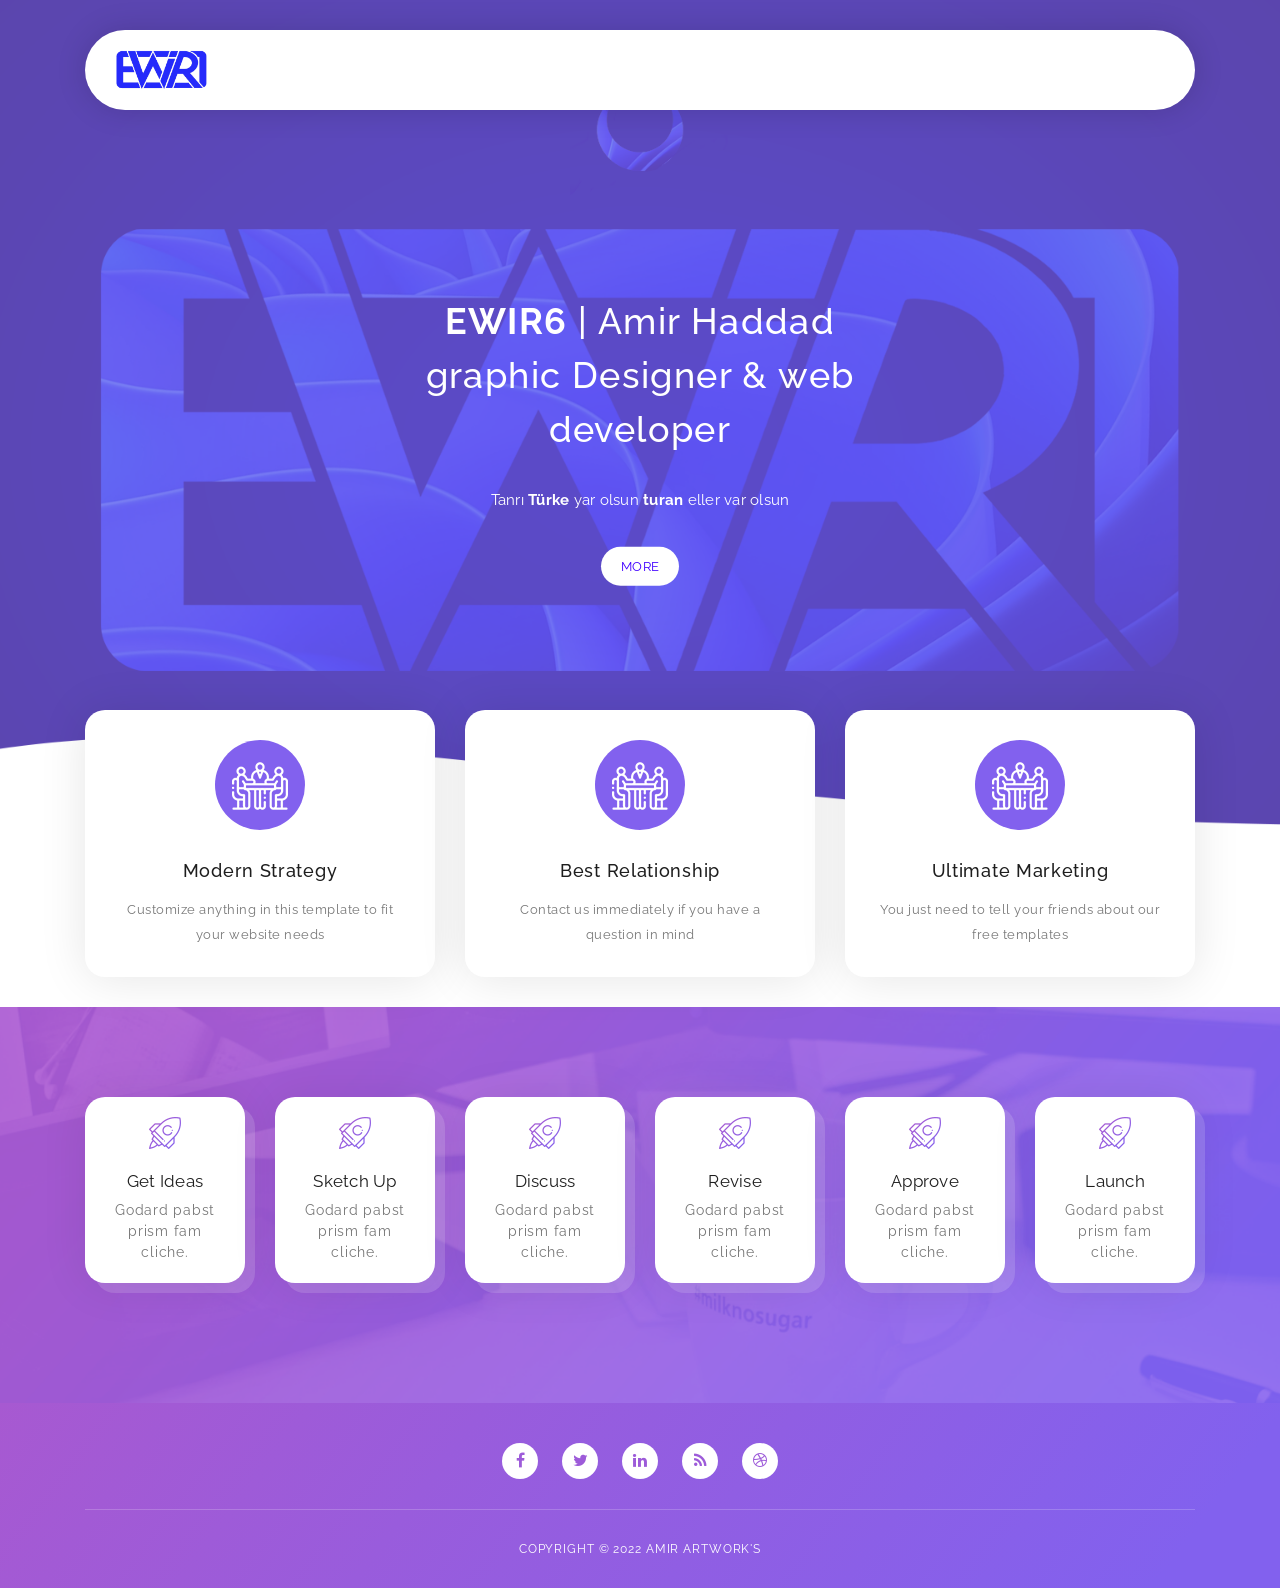
==== index.html @ 35cc8ff5 "Update index.html" ====
<!DOCTYPE html>
<html lang="en">

  <head>

    <meta charset="utf-8">
    <meta name="viewport" content="width=device-width, initial-scale=1, shrink-to-fit=no">
    <meta name="description" content="">
    <meta name="author" content="">
    <link href="https://fonts.googleapis.com/css?family=Raleway:100,300,400,500,700,900" rel="stylesheet">

    <title>Amir | web developer</title>
<!--
SOFTY PINKO
https://templatemo.com/tm-535-softy-pinko
-->

    <!-- Additional CSS Files -->
    <link rel="stylesheet" type="text/css" href="assets/css/bootstrap.min.css">

    <link rel="stylesheet" type="text/css" href="assets/css/font-awesome.css">

    <link rel="stylesheet" href="assets/css/templatemo-softy-pinko.css">

    </head>
    
    <body>
    
    <!-- ***** Preloader Start ***** -->
    <div id="preloader">
        <div class="jumper">
            <div></div>
            <div></div>
            <div></div>
        </div>
    </div>  
    <!-- ***** Preloader End ***** -->
    
    
    <!-- ***** Header Area Start ***** -->
    <header class="header-area header-sticky">
        <div class="container">
            <div class="row">
                <div class="col-12">
                    <nav class="main-nav">
                        <!-- ***** Logo Start ***** -->
                        <a href="#" class="logo">
                            <img src="assets/images/logo52.png" alt="amir artworks"/>
                        </a>
                        <!-- ***** Logo End ***** -->
                        <!-- ***** Menu Start ***** -->
                        <ul class="nav">
                            <li><a href="#welcome" class="active">Home</a></li>
                            <li><a href="#features">About</a></li>
                            <li><a href="#work-process">Work Process</a></li>
                            <li><a href="#testimonials">Testimonials</a></li>
                            <li><a href="#pricing-plans">Pricing Tables</a></li>
                            <li><a href="#blog">Blog Entries</a></li>
                            <li><a href="#contact-us">Contact Us</a></li>
                        </ul>
                        <a class='menu-trigger'>
                            <span>Menu</span>
                        </a>
                        <!-- ***** Menu End ***** -->
                    </nav>
                </div>
            </div>
        </div>
    </header>
    <!-- ***** Header Area End ***** -->

    <!-- ***** Welcome Area Start ***** -->
    <div class="welcome-area" id="welcome">

        <!-- ***** Header Text Start ***** -->
        <div class="header-text">
            <div class="container">
                <div class="row">
                    <div class="offset-xl-3 col-xl-6 offset-lg-2 col-lg-8 col-md-12 col-sm-12">
                        <h1><strong>EWIR6</strong> | Amir Haddad <br>graphic Designer & web developer<br> <strong></strong></h1>
                        <p> Tanrı <strong>Türke</strong> yar olsun <strong> turan</strong> eller var olsun</p>
                        <a href="#features" class="main-button-slider">More</a>
                    </div>
                </div>
            </div>
        </div>
        <!-- ***** Header Text End ***** -->
    </div>
    <!-- ***** Welcome Area End ***** -->

    <!-- ***** Features Small Start ***** -->
    <section class="section home-feature">
        <div class="container">
            <div class="row">
                <div class="col-lg-12">
                    <div class="row">
                        <!-- ***** Features Small Item Start ***** -->
                        <div class="col-lg-4 col-md-6 col-sm-6 col-12" data-scroll-reveal="enter bottom move 50px over 0.6s after 0.2s">
                            <div class="features-small-item">
                                <div class="icon">
                                    <i><img src="assets/images/featured-item-01.png" alt=""></i>
                                </div>
                                <h5 class="features-title">Modern Strategy</h5>
                                <p>Customize anything in this template to fit your website needs</p>
                            </div>
                        </div>
                        <!-- ***** Features Small Item End ***** -->

                        <!-- ***** Features Small Item Start ***** -->
                        <div class="col-lg-4 col-md-6 col-sm-6 col-12" data-scroll-reveal="enter bottom move 50px over 0.6s after 0.4s">
                            <div class="features-small-item">
                                <div class="icon">
                                    <i><img src="assets/images/featured-item-01.png" alt=""></i>
                                </div>
                                <h5 class="features-title">Best Relationship</h5>
                                <p>Contact us immediately if you have a question in mind</p>
                            </div>
                        </div>
                        <!-- ***** Features Small Item End ***** -->

                        <!-- ***** Features Small Item Start ***** -->
                        <div class="col-lg-4 col-md-6 col-sm-6 col-12" data-scroll-reveal="enter bottom move 50px over 0.6s after 0.6s">
                            <div class="features-small-item">
                                <div class="icon">
                                    <i><img src="assets/images/featured-item-01.png" alt=""></i>
                                </div>
                                <h5 class="features-title">Ultimate Marketing</h5>
                                <p>You just need to tell your friends about our free templates</p>
                            </div>
                        </div>
                        <!-- ***** Features Small Item End ***** -->
                    </div>
                </div>
            </div>
        </div>
    </section>
    <!-- ***** Features Small End ***** -->

    <!-- ***** Features Big Item Start ***** -->
    <!-- <section class="section padding-top-70 padding-bottom-0" id="features">
        <div class="container">
            <div class="row">
                <div class="col-lg-5 col-md-12 col-sm-12 align-self-center" data-scroll-reveal="enter left move 30px over 0.6s after 0.4s">
                    <img src="assets/images/left-image.png" class="rounded img-fluid d-block mx-auto" alt="App">
                </div>
                <div class="col-lg-1"></div>
                <div class="col-lg-6 col-md-12 col-sm-12 align-self-center mobile-top-fix">
                    <div class="left-heading">
                        <h2 class="section-title">Let’s discuss about you project</h2>
                    </div>
                    <div class="left-text">
                        <p>Nullam sit amet purus libero. Etiam ullamcorper nisl ut augue blandit, at finibus leo efficitur. Nam gravida purus non sapien auctor, ut aliquam magna ullamcorper.</p>
                    </div>
                </div>
            </div>
            <div class="row">
                <div class="col-lg-12">
                    <div class="hr"></div>
                </div>
            </div>
        </div>
    </section> -->
    <!-- ***** Features Big Item End ***** -->

    <!-- ***** Features Big Item Start ***** -->
    <!-- <section class="section padding-bottom-100">
        <div class="container">
            <div class="row">
                <div class="col-lg-6 col-md-12 col-sm-12 align-self-center mobile-bottom-fix">
                    <div class="left-heading">
                        <h2 class="section-title">We can help you to grow your business</h2>
                    </div>
                    <div class="left-text">
                        <p>Aenean pretium, ipsum et porttitor auctor, metus ipsum iaculis nisi, a bibendum lectus libero vitae urna. Sed id leo eu dolor luctus congue sed eget ipsum. Nunc nec luctus libero. Etiam quis dolor elit.</p>
                    </div>
                </div>
                <div class="col-lg-1"></div>
                <div class="col-lg-5 col-md-12 col-sm-12 align-self-center mobile-bottom-fix-big" data-scroll-reveal="enter right move 30px over 0.6s after 0.4s">
                    <img src="assets/images/right-image.png" class="rounded img-fluid d-block mx-auto" alt="App">
                </div>
            </div>
        </div>
    </section> -->
    <!-- ***** Features Big Item End ***** -->

    <!-- ***** Home Parallax Start ***** -->
    <section class="mini" id="work-process">
        <div class="mini-content">
            <div class="container">
                <div class="row">
                    <div class="offset-lg-3 col-lg-6">
                        <!-- <div class="info">
                            <h1>Work Process</h1>
                            <p>Aenean nec tempor metus. Maecenas ligula dolor, commodo in imperdiet interdum, vehicula ut ex. Donec ante diam.</p>
                        </div> -->
                    </div>
                </div>

                <!-- ***** Mini Box Start ***** -->
                <div class="row">
                    <div class="col-lg-2 col-md-3 col-sm-6 col-6">
                        <a href="#" class="mini-box">
                            <i><img src="assets/images/work-process-item-01.png" alt=""></i>
                            <strong>Get Ideas</strong>
                            <span>Godard pabst prism fam cliche.</span>
                        </a>
                    </div>
                    <div class="col-lg-2 col-md-3 col-sm-6 col-6">
                        <a href="#" class="mini-box">
                            <i><img src="assets/images/work-process-item-01.png" alt=""></i>
                            <strong>Sketch Up</strong>
                            <span>Godard pabst prism fam cliche.</span>
                        </a>
                    </div>
                    <div class="col-lg-2 col-md-3 col-sm-6 col-6">
                        <a href="#" class="mini-box">
                            <i><img src="assets/images/work-process-item-01.png" alt=""></i>
                            <strong>Discuss</strong>
                            <span>Godard pabst prism fam cliche.</span>
                        </a>
                    </div>
                    <div class="col-lg-2 col-md-3 col-sm-6 col-6">
                        <a href="#" class="mini-box">
                            <i><img src="assets/images/work-process-item-01.png" alt=""></i>
                            <strong>Revise</strong>
                            <span>Godard pabst prism fam cliche.</span>
                        </a>
                    </div>
                    <div class="col-lg-2 col-md-3 col-sm-6 col-6">
                        <a href="#" class="mini-box">
                            <i><img src="assets/images/work-process-item-01.png" alt=""></i>
                            <strong>Approve</strong>
                            <span>Godard pabst prism fam cliche.</span>
                        </a>
                    </div>
                    <div class="col-lg-2 col-md-3 col-sm-6 col-6">
                        <a href="#" class="mini-box">
                            <i><img src="assets/images/work-process-item-01.png" alt=""></i>
                            <strong>Launch</strong>
                            <span>Godard pabst prism fam cliche.</span>
                        </a>
                    </div>
                </div>
                <!-- ***** Mini Box End ***** -->
            </div>
        </div>
    </section>
    <!-- ***** Home Parallax End ***** -->

    <!-- ***** Testimonials Start ***** -->
    <!-- <section class="section" id="testimonials">
        <div class="container"> -->
            <!-- ***** Section Title Start ***** -->
            <!-- <div class="row">
                <div class="col-lg-12">
                    <div class="center-heading">
                        <h2 class="section-title">What do they say?</h2>
                    </div>
                </div>
                <div class="offset-lg-3 col-lg-6">
                    <div class="center-text">
                        <p>Donec tempus, sem non rutrum imperdiet, lectus orci fringilla nulla, at accumsan elit eros a turpis. Ut sagittis lectus libero.</p>
                    </div>
                </div>
            </div> -->
            <!-- ***** Section Title End ***** -->

            <!-- <div class="row"> -->
                <!-- ***** Testimonials Item Start ***** -->
                <!-- <div class="col-lg-4 col-md-6 col-sm-12">
                    <div class="team-item">
                        <div class="team-content">
                            <i><img src="assets/images/testimonial-icon.png" alt=""></i>
                            <p>Proin a neque nisi. Nam ipsum nisi, venenatis ut nulla quis, egestas scelerisque orci. Maecenas a finibus odio.</p>
                            <div class="user-image">
                                <img src="http://placehold.it/60x60" alt="">
                            </div>
                            <div class="team-info">
                                <h3 class="user-name">Catherine Soft</h3>
                                <span>Managing Director</span>
                            </div>
                        </div>
                    </div>
                </div> -->
                <!-- ***** Testimonials Item End ***** -->
                
                <!-- ***** Testimonials Item Start ***** -->
                <!-- <div class="col-lg-4 col-md-6 col-sm-12">
                    <div class="team-item">
                        <div class="team-content">
                            <i><img src="assets/images/testimonial-icon.png" alt=""></i>
                            <p>Integer molestie aliquam gravida. Nullam nec arcu finibus, imperdiet nulla vitae, placerat nibh. Cras maximus venenatis molestie.</p>
                            <div class="user-image">
                                <img src="http://placehold.it/60x60" alt="">
                            </div>
                            <div class="team-info">
                                <h3 class="user-name">Kelvin Wood</h3>
                                <span>Digital Marketer</span>
                            </div>
                        </div>
                    </div>
                </div> -->
                <!-- ***** Testimonials Item End ***** -->
                
                <!-- ***** Testimonials Item Start ***** -->
                <!-- <div class="col-lg-4 col-md-6 col-sm-12">
                    <div class="team-item">
                        <div class="team-content">
                            <i><img src="assets/images/testimonial-icon.png" alt=""></i>
                            <p>Quisque diam odio, maximus ac consectetur eu, auctor non lorem. Cras quis est non ante ultrices molestie. Ut vehicula et diam at aliquam.</p>
                            <div class="user-image">
                                <img src="http://placehold.it/60x60" alt="">
                            </div>
                            <div class="team-info">
                                <h3 class="user-name">David Martin</h3>
                                <span>Website Manager</span>
                            </div>
                        </div>
                    </div>
                </div> -->
                <!-- ***** Testimonials Item End ***** -->
            <!-- </div>
        </div>
    </section> -->
    <!-- ***** Testimonials End ***** -->

    <!-- ***** Pricing Plans Start ***** -->
    <!-- <section class="section colored" id="pricing-plans">
        <div class="container"> -->
            <!-- ***** Section Title Start ***** -->
            <!-- <div class="row">
                <div class="col-lg-12">
                    <div class="center-heading">
                        <h2 class="section-title">Pricing Plans</h2>
                    </div>
                </div>
                <div class="offset-lg-3 col-lg-6">
                    <div class="center-text">
                        <p>Donec vulputate urna sed rutrum venenatis. Cras consequat magna quis arcu elementum, quis congue risus volutpat.</p>
                    </div>
                </div>
            </div> -->
            <!-- ***** Section Title End ***** -->

            <!-- <div class="row"> -->
                <!-- ***** Pricing Item Start ***** -->
                <!-- <div class="col-lg-4 col-md-6 col-sm-12" data-scroll-reveal="enter bottom move 50px over 0.6s after 0.2s">
                    <div class="pricing-item">
                        <div class="pricing-header">
                            <h3 class="pricing-title">Starter</h3>
                        </div>
                        <div class="pricing-body">
                            <div class="price-wrapper">
                                <span class="currency">$</span>
                                <span class="price">14.50</span>
                                <span class="period">monthly</span>
                            </div>
                            <ul class="list">
                                <li class="active">60 GB space</li>
                                <li class="active">600 GB transfer</li>
                                <li class="active">Pro Design Panel</li>
                                <li>15-minute support</li>
                                <li>Unlimited Emails</li>
                                <li>24/7 Security</li>
                            </ul>
                        </div>
                        <div class="pricing-footer">
                            <a href="#" class="main-button">Purchase Now</a>
                        </div>
                    </div>
                </div> -->
                <!-- ***** Pricing Item End ***** -->

                <!-- ***** Pricing Item Start ***** -->
                <!-- <div class="col-lg-4 col-md-6 col-sm-12" data-scroll-reveal="enter bottom move 50px over 0.6s after 0.4s">
                    <div class="pricing-item active">
                        <div class="pricing-header">
                            <h3 class="pricing-title">Premium</h3>
                        </div>
                        <div class="pricing-body">
                            <div class="price-wrapper">
                                <span class="currency">$</span>
                                <span class="price">21.50</span>
                                <span class="period">monthly</span>
                            </div>
                            <ul class="list">
                                <li class="active">120 GB space</li>
                                <li class="active">1200 GB transfer</li>
                                <li class="active">Pro Design Panel</li>
                                <li class="active">15-minute support</li>
                                <li>Unlimited Emails</li>
                                <li>24/7 Security</li>
                            </ul>
                        </div>
                        <div class="pricing-footer">
                            <a href="#" class="main-button">Purchase Now</a>
                        </div>
                    </div>
                </div> -->
                <!-- ***** Pricing Item End ***** -->

                <!-- ***** Pricing Item Start ***** -->
                <!-- <div class="col-lg-4 col-md-6 col-sm-12" data-scroll-reveal="enter bottom move 50px over 0.6s after 0.6s">
                    <div class="pricing-item">
                        <div class="pricing-header">
                            <h3 class="pricing-title">Advanced</h3>
                        </div>
                        <div class="pricing-body">
                            <div class="price-wrapper">
                                <span class="currency">$</span>
                                <span class="price">42.00</span>
                                <span class="period">monthly</span>
                            </div>
                            <ul class="list">
                                <li class="active">250 GB space</li>
                                <li class="active">5000 GB transfer</li>
                                <li class="active">Pro Design Panel</li>
                                <li class="active">15-minute support</li>
                                <li class="active">Unlimited Emails</li>
                                <li class="active">24/7 Security</li>
                            </ul>
                        </div>
                        <div class="pricing-footer">
                            <a href="#" class="main-button">Purchase Now</a>
                        </div>
                    </div>
                </div>
                <!-- ***** Pricing Item End ***** -->
            <!-- </div>
        </div>
    </section> --> 
    <!-- ***** Pricing Plans End ***** -->

    <!-- ***** Counter Parallax Start ***** -->
    <!-- <section class="counter">
        <div class="content">
            <div class="container">
                <div class="row">
                    <div class="col-lg-3 col-md-6 col-sm-12">
                        <div class="count-item decoration-bottom">
                            <strong>126</strong>
                            <span>Projects</span>
                        </div>
                    </div>
                    <div class="col-lg-3 col-md-6 col-sm-12">
                        <div class="count-item decoration-top">
                            <strong>63</strong>
                            <span>Happy Clients</span>
                        </div>
                    </div>
                    <div class="col-lg-3 col-md-6 col-sm-12">
                        <div class="count-item decoration-bottom">
                            <strong>18</strong>
                            <span>Awards Wins</span>
                        </div>
                    </div>
                    <div class="col-lg-3 col-md-6 col-sm-12">
                        <div class="count-item">
                            <strong>27</strong>
                            <span>Countries</span>
                        </div>
                    </div>
                </div>
            </div>
        </div>
    </section> -->
    <!-- ***** Counter Parallax End ***** -->   

    <!-- ***** Blog Start ***** -->
    <!-- <section class="section" id="blog">
        <div class="container"> -->
            <!-- ***** Section Title Start ***** -->
            <!-- <div class="row">
                <div class="col-lg-12">
                    <div class="center-heading">
                        <h2 class="section-title">Blog Entries</h2>
                    </div>
                </div>
                <div class="offset-lg-3 col-lg-6">
                    <div class="center-text">
                        <p>Integer molestie aliquam gravida. Nullam nec arcu finibus, imperdiet nulla vitae, placerat nibh. Cras maximus venenatis molestie.</p>
                    </div>
                </div>
            </div> -->
            <!-- ***** Section Title End ***** -->

            <!-- <div class="row">
                <div class="col-lg-4 col-md-6 col-sm-12">
                    <div class="blog-post-thumb">
                        <div class="img">
                            <img src="assets/images/blog-item-01.png" alt="">
                        </div>
                        <div class="blog-content">
                            <h3>
                                <a href="#">Vivamus ac vehicula dui</a>
                            </h3>
                            <div class="text">
                               Cras aliquet ligula dui, vitae fermentum velit tincidunt id. Praesent eu finibus nunc. Nulla in sagittis eros. Aliquam egestas augue.
                            </div>
                            <a href="#" class="main-button">Read More</a>
                        </div>
                    </div>
                </div>
                <div class="col-lg-4 col-md-6 col-sm-12">
                    <div class="blog-post-thumb">
                        <div class="img">
                            <img src="assets/images/blog-item-02.png" alt="">
                        </div>
                        <div class="blog-content">
                            <h3>
                                <a href="#">Phasellus convallis augue</a>
                            </h3>
                            <div class="text">
                                Aliquam commodo ornare nisl, et scelerisque nisl dignissim ac. Vestibulum finibus urna ut velit venenatis, vel ultrices sapien mattis.
                            </div>
                            <a href="#" class="main-button">Read More</a>
                        </div>
                    </div>
                </div>
                <div class="col-lg-4 col-md-6 col-sm-12">
                    <div class="blog-post-thumb">
                        <div class="img">
                            <img src="assets/images/blog-item-03.png" alt="">
                        </div>
                        <div class="blog-content">
                            <h3>
                                <a href="#">Nam gravida purus non</a>
                            </h3>
                            <div class="text">
                                Maecenas eu erat vitae dui convallis consequat vel gravida nulla. Vestibulum finibus euismod odio, ut tempus enim varius eu.
                            </div>
                            <a href="#" class="main-button">Read More</a>
                        </div>
                    </div>
                </div>
            </div>
        </div>
    </section> -->
    <!-- ***** Blog End ***** -->

    <!-- ***** Contact Us Start ***** -->
    <!-- <section class="section colored" id="contact-us">
        <div class="container"> -->
            <!-- ***** Section Title Start ***** -->
            <!-- <div class="row">
                <div class="col-lg-12">
                    <div class="center-heading">
                        <h2 class="section-title">Talk To Us</h2>
                    </div>
                </div>
                <div class="offset-lg-3 col-lg-6">
                    <div class="center-text">
                        <p>Maecenas pellentesque ante faucibus lectus vulputate sollicitudin. Cras feugiat hendrerit semper.</p>
                    </div>
                </div>
            </div> -->
            <!-- ***** Section Title End ***** -->

            <!-- <div class="row"> -->
                <!-- ***** Contact Text Start ***** -->
                <!-- <div class="col-lg-4 col-md-6 col-sm-12">
                    <h5 class="margin-bottom-30">Keep in touch</h5>
                    <div class="contact-text">
                        <p>110-220 Quisque diam odio, maximus ac consectetur eu, 10260
                        <br>auctor non lorem</p>
                        <p>You are NOT allowed to re-distribute Softy Pinko template on any template collection websites. Thank you.</p>
                    </div>
                </div> -->
                <!-- ***** Contact Text End ***** -->

                <!-- ***** Contact Form Start ***** -->
                <!-- <div class="col-lg-8 col-md-6 col-sm-12">
                    <div class="contact-form">
                        <form id="contact" action="" method="get">
                          <div class="row">
                            <div class="col-lg-6 col-md-12 col-sm-12">
                              <fieldset>
                                <input name="name" type="text" class="form-control" id="name" placeholder="Full Name" required="">
                              </fieldset>
                            </div>
                            <div class="col-lg-6 col-md-12 col-sm-12">
                              <fieldset>
                                <input name="email" type="email" class="form-control" id="email" placeholder="E-Mail Address" required="">
                              </fieldset>
                            </div>
                            <div class="col-lg-12">
                              <fieldset>
                                <textarea name="message" rows="6" class="form-control" id="message" placeholder="Your Message" required=""></textarea>
                              </fieldset>
                            </div>
                            <div class="col-lg-12">
                              <fieldset>
                                <button type="submit" id="form-submit" class="main-button">Send Message</button>
                              </fieldset>
                            </div>
                          </div>
                        </form>
                    </div>
                </div> -->
                <!-- ***** Contact Form End ***** -->
            <!-- </div>
        </div>
    </section> -->
    <!-- ***** Contact Us End ***** -->
    
    <!-- ***** Footer Start ***** -->
    <footer>
        <div class="container">
            <div class="row">
                <div class="col-lg-12 col-md-12 col-sm-12">
                    <ul class="social">
                        <li><a href="#"><i class="fa fa-facebook"></i></a></li>
                        <li><a href="#"><i class="fa fa-twitter"></i></a></li>
                        <li><a href="#"><i class="fa fa-linkedin"></i></a></li>
                        <li><a href="#"><i class="fa fa-rss"></i></a></li>
                        <li><a href="#"><i class="fa fa-dribbble"></i></a></li>
                    </ul>
                </div>
            </div>
            <div class="row">
                <div class="col-lg-12">
                    <p class="copyright">Copyright &copy; 2022 AMIR ARTWORK's </p>
                </div>
            </div>
        </div>
    </footer>
    
    <!-- jQuery -->
    <script src="assets/js/jquery-2.1.0.min.js"></script>

    <!-- Bootstrap -->
    <script src="assets/js/popper.js"></script>
    <script src="assets/js/bootstrap.min.js"></script>

    <!-- Plugins -->
    <script src="assets/js/scrollreveal.min.js"></script>
    <script src="assets/js/waypoints.min.js"></script>
    <script src="assets/js/jquery.counterup.min.js"></script>
    <script src="assets/js/imgfix.min.js"></script> 
    
    <!-- Global Init -->
    <script src="assets/js/custom.js"></script>

  </body>
</html>
---- assets/css/templatemo-softy-pinko.css ----
/*

Softy Pinko

https://templatemo.com/tm-535-softy-pinko

*/
/* ---------------------------------------------
Table of contents
------------------------------------------------
01. font & reset css
02. reset
03. global styles
04. header
05. welcome
06. features
07. team
08. pricing
09. blog
10. contact
11. footer
12. preloader

--------------------------------------------- */
/* 
---------------------------------------------
font & reset css
--------------------------------------------- 
*/
@import url("https://fonts.googleapis.com/css?family=Raleway:100,300,400,500,700,900");
/* 
---------------------------------------------
reset
--------------------------------------------- 
*/
html, body, div, span, applet, object, iframe, h1, h2, h3, h4, h5, h6, p, blockquote, div
pre, a, abbr, acronym, address, big, cite, code, del, dfn, em, font, img, ins, kbd, q,
s, samp, small, strike, strong, sub, sup, tt, var, b, u, i, center, dl, dt, dd, ol, ul, li,
figure, header, nav, section, article, aside, footer, figcaption {
  margin: 0;
  padding: 0;
  border: 0;
  outline: 0;
}

.clearfix:after {
  content: ".";
  display: block;
  clear: both;
  visibility: hidden;
  line-height: 0;
  height: 0;
}

.clearfix {
  display: inline-block;
}

html[xmlns] .clearfix {
  display: block;
}

* html .clearfix {
  height: 1%;
}

ul, li {
  padding: 0;
  margin: 0;
  list-style: none;
}

header, nav, section, article, aside, footer, hgroup {
  display: block;
}

* {
  box-sizing: border-box;
}

html, body {
  font-family: "Raleway", sans-serif;
  font-weight: 400;
  background-color: #fff;
  font-size: 16px;
  -ms-text-size-adjust: 100%;
  -webkit-font-smoothing: antialiased;
  -moz-osx-font-smoothing: grayscale;
}

a {
  text-decoration: none !important;
}

h1, h2, h3, h4, h5, h6 {
  margin-top: 0px;
  margin-bottom: 0px;
}

ul {
  margin-bottom: 0px;
}

/* 
---------------------------------------------
global styles
--------------------------------------------- 
*/
html,
body {
  background: #fff;
  font-family: "Raleway", sans-serif;
}

::selection {
  background: #ff589e;
  color: #fff;
}

::-moz-selection {
  background: #ff589e;
  color: #fff;
}

.section {
  position: relative;
  padding-top: 100px;
  padding-bottom: 80px;
}

.section.colored {
  background: #f2f2fe;
}

.hr {
  bottom: 0px;
  width: 100%;
  height: 1px;
  margin-top: 100px;
  border-bottom: 1px solid #eee;
}

.left-heading.light .section-title {
  color: #ffffff;
}

.left-heading .section-title {
  font-weight: 500;
  font-size: 24px;
  line-height: 42px;
  color: #1e1e1e;
  letter-spacing: 0.25px;
  margin-bottom: 30px;
  position: relative;
}

.center-heading {
  text-align: center;
}

.center-heading .section-title {
  font-weight: 500;
  font-size: 28px;
  color: #1e1e1e;
  letter-spacing: 1.75px;
  line-height: 38px;
  margin-bottom: 20px;
}

.center-heading.colored .section-title {
  color: #ffffff;
}

.center-text {
  text-align: center;
  font-weight: 400;
  font-size: 16px;
  color: #777;
  line-height: 28px;
  letter-spacing: 1px;
  margin-bottom: 50px;
}

.center-text.colored {
  color: #fff;
}

.center-text p {
  font-size: 15px;
  color: #777;
  margin-bottom: 30px;
}

.left-text {
  font-weight: 400;
  font-size: 16px;
  color: #777;
  line-height: 28px;
  letter-spacing: 1px;
}

.left-text.light {
  color: #fff;
}

.left-text p {
  margin-bottom: 30px;
}

.left-text p.dark {
  color: #3B566E;
}

.padding-bottom-top-60 {
  padding-top: 60px !important;
  padding-bottom: 60px !important;
}

.padding-bottom-80 {
  padding-bottom: 80px !important;
}

.padding-bottom-100 {
  padding-bottom: 100px !important;
}

.border-bottom {
  border-bottom: 1px solid #eee !important;
}

.mbottom-30 {
  margin-bottom: 30px !important;
}

.align-self-center {
  -ms-flex-item-align: center !important;
  align-self: center !important;
}

.align-self-bottom {
  -ms-flex-item-align: flex-end !important;
  align-self: flex-end !important;
}

.padding-bottom-0 {
  padding-bottom: 0px !important;
}

.padding-top-0 {
  padding-top: 0px !important;
}

.padding-top-80 {
  padding-top: 80px !important;
}

.padding-top-70 {
  padding-top: 70px !important;
}

.padding-top-20 {
  padding-top: 20px !important;
}

.margin-bottom-0 {
  margin-bottom: 0px !important;
}

.margin-bottom-30 {
  margin-bottom: 30px !important;
}

.margin-top-30 {
  margin-top: 30px !important;
}

.margin-top-15 {
  margin-top: 15px !important;
}

.margin-bottom-45 {
  margin-bottom: 45px !important;
}

.margin-bottom-20 {
  margin-bottom: 20px !important;
}

.margin-bottom-60 {
  margin-bottom: 60px !important;
}

.margin-bottom-100 {
  margin-bottom: 100px !important;
}

@media (max-width: 991px) {
  html, body {
    overflow-x: hidden;
  }
  .mobile-top-fix {
    margin-top: 30px;
    margin-bottom: 0px;
  }
  .mobile-bottom-fix {
    margin-bottom: 30px;
  }
  .mobile-bottom-fix-big {
    margin-bottom: 60px;
  }
}

a.main-button-slider {
  font-size: 13px;
  border-radius: 20px;
  padding: 12px 20px;
  background-color: #ffffff;
  text-transform: uppercase;
  color: rgb(64, 0, 255);
  letter-spacing: 0.25px;
  -webkit-transition: all 0.3s ease 0s;
  -moz-transition: all 0.3s ease 0s;
  -o-transition: all 0.3s ease 0s;
  transition: all 0.3s ease 0s;
}

a.main-button-slider:hover {
  background-color: #8261ee;
  color: white;
}

a.main-button {
  font-size: 13px;
  border-radius: 20px;
  padding: 12px 20px;
  background-color: #8261ee;
  text-transform: uppercase;
  color: #fff;
  letter-spacing: 0.25px;
  -webkit-transition: all 0.3s ease 0s;
  -moz-transition: all 0.3s ease 0s;
  -o-transition: all 0.3s ease 0s;
  transition: all 0.3s ease 0s;
}

a.main-button:hover {
  background-color: #ff589e;
}

button.main-button {
  outline: none;
  border: none;
  cursor: pointer;
  font-size: 13px;
  border-radius: 20px;
  padding: 12px 20px;
  background-color: #8261ee;
  text-transform: uppercase;
  color: #fff;
  letter-spacing: 0.25px;
  -webkit-transition: all 0.3s ease 0s;
  -moz-transition: all 0.3s ease 0s;
  -o-transition: all 0.3s ease 0s;
  transition: all 0.3s ease 0s;
}

button.main-button:hover {
  background-color: #ff589e;
}


/* 
---------------------------------------------
header
--------------------------------------------- 
*/
.header-area {
  position: fixed;
  top: 30px;
  left: 0px;
  right: 0px;
  z-index: 100;
  height: 100px;
  -webkit-transition: all 0.3s ease 0s;
  -moz-transition: all 0.3s ease 0s;
  -o-transition: all 0.3s ease 0s;
  transition: all 0.3s ease 0s;
}

.header-area .main-nav {
  box-shadow: 0px 0px 30px rgba(0,0,0,15%);
  border-radius: 40px;
  min-height: 80px;
  background: #fff;
}

.header-area .main-nav .logo {
  transform: scale(0.14); 
  float: left;
  margin-top: 10px;
  -webkit-transition: all 0.3s ease 0s;
  -moz-transition: all 0.3s ease 0s;
  -o-transition: all 0.3s ease 0s;
  transition: all 0.3s ease 0s;
  margin-left: -260px;
  margin-right: 225px;
}

.header-area .main-nav .logo img {
  -webkit-transition: all 0.3s ease 0s;
  -moz-transition: all 0.3s ease 0s;
  -o-transition: all 0.3s ease 0s;
  transition: all 0.3s ease 0s;
}

.header-area .main-nav .nav {
  float: right;
  margin-top: 27px;
  margin-left: 0px;
  margin-right: 30px;
  -webkit-transition: all 0.3s ease 0s;
  -moz-transition: all 0.3s ease 0s;
  -o-transition: all 0.3s ease 0s;
  transition: all 0.3s ease 0s;
  position: relative;
  z-index: 999;
}

.header-area .main-nav .nav li {
  padding-left: 20px;
  padding-right: 20px;
}

.header-area .main-nav .nav li:last-child {
  padding-right: 0px;
}

.header-area .main-nav .nav li a {
  display: block;
  font-weight: 500;
  font-size: 13px;
  color: #fff;
  -webkit-transition: all 0.3s ease 0s;
  -moz-transition: all 0.3s ease 0s;
  -o-transition: all 0.3s ease 0s;
  transition: all 0.3s ease 0s;
  height: 40px;
  line-height: 40px;
  border: transparent;
  letter-spacing: 1px;
}

.header-area .main-nav .nav li a:hover {
  color: #ff589e;
}

.header-area .main-nav .menu-trigger {
  cursor: pointer;
  display: block;
  position: absolute;
  top: 23px;
  width: 32px;
  height: 40px;
  text-indent: -9999em;
  z-index: 99;
  right: 40px;
  display: none;
}

.header-area .main-nav .menu-trigger span,
.header-area .main-nav .menu-trigger span:before,
.header-area .main-nav .menu-trigger span:after {
  -moz-transition: all 0.4s;
  -o-transition: all 0.4s;
  -webkit-transition: all 0.4s;
  transition: all 0.4s;
  background-color: #3B566E;
  display: block;
  position: absolute;
  width: 30px;
  height: 2px;
  left: 0;
}

.header-area .main-nav .menu-trigger span:before,
.header-area .main-nav .menu-trigger span:after {
  -moz-transition: all 0.4s;
  -o-transition: all 0.4s;
  -webkit-transition: all 0.4s;
  transition: all 0.4s;
  background-color: #3B566E;
  display: block;
  position: absolute;
  width: 30px;
  height: 2px;
  left: 0;
  width: 75%;
}

.header-area .main-nav .menu-trigger span:before,
.header-area .main-nav .menu-trigger span:after {
  content: "";
}

.header-area .main-nav .menu-trigger span {
  top: 16px;
}

.header-area .main-nav .menu-trigger span:before {
  -moz-transform-origin: 33% 100%;
  -ms-transform-origin: 33% 100%;
  -webkit-transform-origin: 33% 100%;
  transform-origin: 33% 100%;
  top: -10px;
  z-index: 10;
}

.header-area .main-nav .menu-trigger span:after {
  -moz-transform-origin: 33% 0;
  -ms-transform-origin: 33% 0;
  -webkit-transform-origin: 33% 0;
  transform-origin: 33% 0;
  top: 10px;
}

.header-area .main-nav .menu-trigger.active span,
.header-area .main-nav .menu-trigger.active span:before,
.header-area .main-nav .menu-trigger.active span:after {
  background-color: transparent;
  width: 100%;
}

.header-area .main-nav .menu-trigger.active span:before {
  -moz-transform: translateY(6px) translateX(1px) rotate(45deg);
  -ms-transform: translateY(6px) translateX(1px) rotate(45deg);
  -webkit-transform: translateY(6px) translateX(1px) rotate(45deg);
  transform: translateY(6px) translateX(1px) rotate(45deg);
  background-color: #3B566E;
}

.header-area .main-nav .menu-trigger.active span:after {
  -moz-transform: translateY(-6px) translateX(1px) rotate(-45deg);
  -ms-transform: translateY(-6px) translateX(1px) rotate(-45deg);
  -webkit-transform: translateY(-6px) translateX(1px) rotate(-45deg);
  transform: translateY(-6px) translateX(1px) rotate(-45deg);
  background-color: #3B566E;
}

.header-area.header-sticky {
  min-height: 80px;
}

.header-area.header-sticky .logo {
  margin-top: -110px;
  margin-bottom: -110px;
}

.header-area.header-sticky .nav {
  margin-top: -170px !important;
}

.header-area.header-sticky .nav li a {
  color: #1e1e1e;
}

.header-area.header-sticky .nav li a.active {
  color: #ff589e;
}

@media (max-width: 1200px) {
  .header-area .main-nav .nav li {
    padding-left: 12px;
    padding-right: 12px;
  }
  .header-area .main-nav:before {
    display: none;
  }
}

@media (max-width: 991px) {
  .header-area {
    padding: 0px 15px;
    height: 80px;
    box-shadow: none;
    text-align: center;
  }
  .header-area .container {
    padding: 0px;
  }
  .header-area .logo {
    /* margin-top: -220px !important; */
    /* margin-left: 30px; */
  }
  .header-area .menu-trigger {
    display: block !important;
  }
  .header-area .main-nav {
    overflow: hidden;
  }
  .header-area .main-nav .nav {
    float: none;
    width: 100%;
    margin-top: 80px !important;
    display: none;
    -webkit-transition: all 0s ease 0s;
    -moz-transition: all 0s ease 0s;
    -o-transition: all 0s ease 0s;
    transition: all 0s ease 0s;
    margin-left: 0px;
  }
  .header-area .main-nav .nav li:first-child {
    border-top: 1px solid #eee;
  }
  .header-area .main-nav .nav li {
    width: 100%;
    background: #fff;
    border-bottom: 1px solid #eee;
    padding-left: 0px !important;
    padding-right: 0px !important;
  }
  .header-area .main-nav .nav li a {
    height: 50px !important;
    line-height: 50px !important;
    padding: 0px !important;
    border: none !important;
    background: #fff !important;
    color: #3B566E !important;
  }
  .header-area .main-nav .nav li a:hover {
    background: #eee !important;
  }
}

@media (min-width: 992px) {
  .header-area .main-nav .nav {
    display: flex !important;
  }
}

/* 
---------------------------------------------
welcome
--------------------------------------------- 
*/
.welcome-area {
  overflow: hidden;
  position: relative;
  display: flex;
  align-items: center;
  justify-content: center;
  background-image: url(../images/banner-bg2.png) ;
  background-repeat: no-repeat;
  background-position: center center;
  background-size: cover; 
  height: 100vh;
}

.welcome-area .header-text {
  position: absolute;
  top: 50%;
  transform: translateY(-55%);
  text-align: center;
  width: 100%;
}

.welcome-area .header-text h1 {
  font-weight: 500;
  font-size: 36px;
  line-height: 54px;
  letter-spacing: 1.4px;
  margin-bottom: 30px;
  color: #fff;
}

.welcome-area .header-text p {
  font-weight: 400;
  font-size: 15px;
  color: #fff;
  line-height: 28px;
  letter-spacing: 0.25px;
  margin-bottom: 40px;
  position: relative;
}

@media (max-width: 991px) {
  .welcome-area .header-text {
    top: 65% !important;
    transform: perspective(1px) translateY(-60%) !important;
    text-align: center;
  }
  .welcome-area .header-text h1 {
    text-align: center;
    color: #fff;
    margin-bottom: 15px;
  }
  .welcome-area .header-text h1 span {
    color: #fff;
  }
  .welcome-area .header-text p {
    text-align: center;
    color: #fff;
    margin-bottom: 20px;
  }
}

@media (max-width: 820px) {
  .welcome-area .header-text {
    top: 65% !important;
    transform: perspective(1px) translateY(-60%) !important;
  }
   .welcome-area .header-text h1 {
    font-size: 22px;
    line-height: 30px;
    margin-bottom: 15px;
  }
  .welcome-area .header-text p {
    margin-bottom: 20px;
  }
}

@media (max-width: 765px) {
  .welcome-area {
    margin-bottom: 100px;
  }
  .welcome-area .header-text {
    top: 50% !important;
    transform: perspective(1px) translateY(-50%) !important;
    text-align: center;
  }
  .welcome-area .header-text .buttons {
    display: none;
  }
  .welcome-area .header-text h1 {
    font-weight: 600;
    font-size: 24px !important;
    line-height: 30px !important;
    margin-bottom: 30px !important;
  }
  .welcome-area .header-text h1 span {
    color: #fff;
  }
  .welcome-area .header-text p {
    text-align: center;
    color: #fff;
    font-size: 14px;
    line-height: 22px;
    margin-bottom: 40px;
  }
}


/* 
---------------------------------------------
features
--------------------------------------------- 
*/
.features-small-item {
  cursor: pointer;
  display: block;
  background: #FFFFFF;
  box-shadow: 0 2px 48px 0 rgba(0, 0, 0, 0.10);
  -webkit-border-radius: 20px;
  -moz-border-radius: 20px;
  border-radius: 20px;
  padding: 30px;
  text-align: center;
  -webkit-transition: all 0.3s ease 0s;
  -moz-transition: all 0.3s ease 0s;
  -o-transition: all 0.3s ease 0s;
  transition: all 0.3s ease 0s;
  position: relative;
  margin-bottom: 30px;
}

.features-small-item:hover .icon {
  background-color: #ff589e;
}

.features-small-item .icon {
  -webkit-transition: all 0.3s ease 0s;
  -moz-transition: all 0.3s ease 0s;
  -o-transition: all 0.3s ease 0s;
  transition: all 0.3s ease 0s;
  width: 90px;
  height: 90px;
  line-height: 90px;
  margin: auto;
  position: relative;
  margin-bottom: 30px;
  background: #8261ee;
  -webkit-border-radius: 50%;
  -moz-border-radius: 50%;
  border-radius: 50%;
}

.features-small-item .icon i {
  font-size: 18px;
  color: #fff;
}

.features-small-item .features-title {
  font-weight: 500;
  font-size: 18px;
  color: #1e1e1e;
  letter-spacing: 0.7px;
  margin-bottom: 15px;
  position: relative;
  z-index: 2;
}

.features-small-item p {
  font-weight: 400;
  font-size: 13px;
  color: #777;
  letter-spacing: 0.5px;
  line-height: 25px;
  position: relative;
  z-index: 2;
}

.features-small-item a {
  float: right;
  position: relative;
  z-index: 2;
}

.home-feature {
  padding-bottom: 0px;
  padding-top: 30px;
  margin-top: -220px;
  z-index: 9;
}

@media (max-width: 991px) {
  .home-feature {
    padding-bottom: 0px;
    padding-top: 0px;
    margin-top: 0px;
  }
}

/* 
---------------------------------------------
parallax & home seperator
--------------------------------------------- 
*/
.mini {
  min-height: 215px;
  overflow: hidden;
  position: relative;
  padding-top: 90px;
  padding-bottom: 90px;
}

.mini:before {
  content: '';
  position: absolute;
  width: 140%;
  height: 140%;
  opacity: .95;
  background-repeat: no-repeat;
  background-size: cover;
  background-position: center center;
  background-image: url(../images/work-process-bg.png);
  z-index: 2;
  top: -20%;
  left: -20%;
}

.mini .mini-content {
  position: relative;
  z-index: 3;
}

.mini .mini-content .info {
  text-align: center;
  color: #fff;
  padding-top: 20px;
  padding-bottom: 20px;
}

.mini .mini-content .info small {
  display: block;
  font-weight: 400;
  font-size: 13px;
  margin-bottom: 5px;
}

.mini .mini-content .info strong {
  font-weight: 700;
  font-size: 17px;
  margin-bottom: 40px;
  display: block;
}

.mini .mini-content .info h1 {
  color: #fff;
  font-weight: 500;
  font-size: 28px;
  letter-spacing: 0.25px;
  margin-bottom: 30px;
}

.mini .mini-content .info p {
  letter-spacing: 1px;
  margin-bottom: 40px;
  color: #fff;
  letter-spacing: 0.25px;
  line-height: 26px;
  font-weight: 400;
  font-size: 15px;
}

.mini .mini-content .info p span {
  text-decoration: underline;
}

.mini .mini-content .mini-box {
  display: block;
  background: #fff;
  padding: 20px;
  border-radius: 20px;
  box-shadow: 0 2px 48px 0 rgba(0, 0, 0, 0.08);
  margin-bottom: 30px;
  position: relative;
  -webkit-transition: all 0.3s ease 0s;
  -moz-transition: all 0.3s ease 0s;
  -o-transition: all 0.3s ease 0s;
  transition: all 0.3s ease 0s;
  text-align: center;
}

.mini .mini-content .mini-box:hover {
  margin-top: -10px;
}

.mini .mini-content .mini-box:before {
  content: '';
  position: absolute;
  z-index: -1;
  background: #fff;
  width: 100%;
  opacity: .15;
  height: 100%;
  bottom: -10px;
  left: 0px;
  right: -20px;
  margin: auto;
  border-radius: 20px;
}

.mini .mini-content .mini-box i {
  display: block;
  font-size: 20px;
  margin-bottom: 15px;
}

.mini .mini-content .mini-box span {
  display: block;
  font-weight: 400;
  font-size: 14px;
  color: #777;
  letter-spacing: .75px;
}

.mini .mini-content .mini-box strong {
  display: block;
  font-weight: 400;
  font-size: 17px;
  color: #1e1e1e;
  letter-spacing: 0.25px;
  margin-bottom: 5px;
  margin-top: 20px;
}

.counter {
  overflow: hidden;
  position: relative;
}

.counter:before {
  content: '';
  position: absolute;
  width: 140%;
  height: 140%;
  opacity: .90;
  background-image: url(../images/fun-facts-bg.png);
  background-repeat: no-repeat;
  background-size: cover;
  background-position: center center;
  z-index: 2;
  top: -20%;
  left: -20%;
}

.counter .content {
  position: relative;
  z-index: 3;
  width: 100%;
}

.counter .content .count-item {
  height: 340px;
  position: relative;
  float: left;
  width: 100%;
}

.counter .content .count-item.decoration-bottom {
  position: relative;
}

.counter .content .count-item.decoration-bottom:after {
  content: '';
  position: absolute;
  width: 70%;
  height: 32px;
  top: 160px;
  left: 70%;
  background: url(../images/circle-dec.png) center center no-repeat;
  -webkit-transition: all 0.3s ease 0s;
  -moz-transition: all 0.3s ease 0s;
  -o-transition: all 0.3s ease 0s;
  transition: all 0.3s ease 0s;
}

.counter .content .count-item.decoration-top {
  position: relative;
}

.counter .content .count-item.decoration-top:after {
  content: '';
  position: absolute;
  width: 70%;
  height: 32px;
  top: 140px;
  left: 70%;
  background: url(../images/circle-dec.png) center center no-repeat;
  -webkit-transition: all 0.3s ease 0s;
  -moz-transition: all 0.3s ease 0s;
  -o-transition: all 0.3s ease 0s;
  transition: all 0.3s ease 0s;
}

.counter .content .count-item:hover strong {
  margin-top: 110px;
}

.counter .content .count-item strong {
  display: block;
  text-align: center;
  font-weight: 600;
  font-size: 36px;
  letter-spacing: 0.25px;
  margin-bottom: 10px;
  color: #fff;
  margin-top: 120px;
  -webkit-transition: all 0.3s ease 0s;
  -moz-transition: all 0.3s ease 0s;
  -o-transition: all 0.3s ease 0s;
  transition: all 0.3s ease 0s;
}

.counter .content .count-item span {
  display: block;
  text-align: center;
  color: #fff;
  font-weight: 500;
  font-size: 17px;
  letter-spacing: 0.25px;
}

@media (max-width: 991px) {
  .parallax {
    padding-top: 60px;
    padding-bottom: 60px;
    min-height: auto;
  }
  .parallax .content {
    position: relative !important;
    top: 0% !important;
    transform: perspective(1px) translateY(0%) !important;
  }
  .counter {
    padding-top: 60px;
    padding-bottom: 60px;
  }
  .counter .content {
    position: relative !important;
    top: 0% !important;
    transform: perspective(1px) translateY(0%) !important;
  }
  .counter .content .count-item {
    height: auto;
    padding-top: 20px;
    padding-bottom: 20px;
  }
  .counter .content .count-item:hover strong {
    margin-top: 0px;
  }
  .counter .content .count-item:before {
    display: none;
  }
  .counter .content .count-item:after {
    display: none;
  }
  .counter .content .count-item strong {
    margin-top: 0px;
  }
}

/* 
---------------------------------------------
team
--------------------------------------------- 
*/
.team-item {
  background: #fff;
  box-shadow: 0 2px 48px 0 rgba(0, 0, 0, 0.10);
  border-radius: 20px;
  position: relative;
  margin-bottom: 30px;
  padding-bottom: 25px;
}

.team-item:hover .team-content .team-info {
  margin-left: 30px;
}

.team-item i {
  display: block;
  margin-left: 25px;
  margin-top: 25px;
  font-size: 30px;
  color: #4E47DE;
  text-align: center;
}

.team-item .user-image {
  width: 60px;
  height: 60px;
  overflow: hidden;
  -webkit-border-radius: 100px;
  -moz-border-radius: 100px;
  border-radius: 100px;
  -webkit-transition: all 0.3s ease 0s;
  -moz-transition: all 0.3s ease 0s;
  -o-transition: all 0.3s ease 0s;
  transition: all 0.3s ease 0s;
  margin-left: 25px;
  float: left;
}

.team-item .team-content {
  text-align: left;
  overflow: hidden;
}

.team-item .team-content .team-info {
  float: left;
  margin-left: 20px;
  margin-top: 8px;
  -webkit-transition: all 0.3s ease 0s;
  -moz-transition: all 0.3s ease 0s;
  -o-transition: all 0.3s ease 0s;
  transition: all 0.3s ease 0s;
}

.team-item .team-content .team-info .user-name {
  display: block;
  font-weight: 400;
  font-size: 17px;
  color: #1e1e1e;
  letter-spacing: 0.25px;
  margin-bottom: 5px;
}

.team-item .team-content .team-info span {
  display: block;
  font-weight: 400;
  font-size: 15px;
  color: #ff589e;
  letter-spacing: 0.25px;
}

.team-item .team-content p {
  margin-top: 25px;
  padding-left: 25px;
  padding-right: 25px;
  margin-bottom: 25px;
  font-weight: 400;
  font-size: 15px;
  color: #777;
  letter-spacing: 0.6px;
  line-height: 26px;
}

/* 
---------------------------------------------
pricing
--------------------------------------------- 
*/
.pricing-item {
  background: #FFFFFF;
  box-shadow: 0 2px 48px 0 rgba(0, 0, 0, 0.1);
  border-radius: 20px;
  margin-bottom: 30px;
  margin-top: 20px;
  padding: 30px 0px 40px 0px;
}

.pricing-item.active .pricing-header {
  position: relative;
}

.pricing-item.active .pricing-header .pricing-title {
  color: #1e1e1e;
}

.pricing-item.active .pricing-body .price-wrapper {
  background-color: #ff589e;
}

.pricing-item.active .pricing-body .price-wrapper .currency {
  color: #fff;
}

.pricing-item.active .pricing-body .price-wrapper .price {
  color: #fff;
}

.pricing-item.active .pricing-body .price-wrapper .period {
  color: #fff;
}

.pricing-item .pricing-header {
  text-align: center;
  display: block;
  position: relative;
  padding-bottom: 10px;
}

.pricing-item .pricing-header .pricing-title {
  font-weight: 500;
  font-size: 17px;
  letter-spacing: 0.25px;
  color: #1e1e1e;
  width: 180px;
  height: 40px;
  line-height: 40px;
  left: 0px;
  right: 0px;
  margin: auto;
}

.pricing-item .pricing-body {
  margin-bottom: 40px;
}

.pricing-item .pricing-body .price-wrapper {
  text-align: center;
  padding-top: 20px;
  padding-bottom: 13px;
  background: #8261ee;
  width: 80%;
  margin: auto;
  margin-bottom: 40px;
  margin-top: 5px;
  border-radius: 20px;
}

.pricing-item .pricing-body .price-wrapper .currency {
  height: 47px;
  font-weight: 500;
  font-size: 32px;
  color: #fff;
  position: relative;
  top: -1px;
}

.pricing-item .pricing-body .price-wrapper .price {
  font-weight: 500;
  font-size: 28px;
  color: #fff;
}

.pricing-item .pricing-body .price-wrapper .period {
  font-weight: 400;
  font-size: 14px;
  color: #fff;
  display: block;
  letter-spacing: 0.88px;
}

.pricing-item .pricing-body .list li {
  text-align: center;
  margin-bottom: 12px;
  font-weight: 400;
  font-size: 13px;
  color: #7a7a7a;
  letter-spacing: 0.25px;
  text-decoration: line-through;
}

.pricing-item .pricing-body .list li.active {
  color: #7a7a7a;
  text-decoration: none;
}

.pricing-item .pricing-footer {
  text-align: center;
  margin-top: 50px;
}

/* 
---------------------------------------------
blog
--------------------------------------------- 
*/
.blog-post-thumb {
  text-align: center;
  margin-bottom: 30px;
}

.blog-post-thumb.big .img {
  height: 400px;
}

.blog-post-thumb .img {
  overflow: hidden;
  border-radius: 20px;
  position: relative;
  height: 200px;
}

.blog-post-thumb .blog-content {
  margin-top: -30px;
  padding-top: 50px;
}

.blog-post-thumb h3 {
  margin-bottom: 20px !important;
}

.blog-post-thumb h3 a {
  font-weight: 500;
  font-size: 18px;
  color: #1e1e1e;
  letter-spacing: 0.25px;
  line-height: 26px;
  -webkit-transition: all 0.3s ease 0s;
  -moz-transition: all 0.3s ease 0s;
  -o-transition: all 0.3s ease 0s;
  transition: all 0.3s ease 0s;
}

.blog-post-thumb h3 a:hover {
  color: #ff589e;
}

.blog-post-thumb .text {
  font-weight: 400;
  font-size: 13px;
  color: #777;
  letter-spacing: 0.26px;
  line-height: 26px;
  margin-bottom: 15px;
}

.blog-post-thumb .post-footer span {
  float: left;
  height: 30px;
  line-height: 30px;
  font-weight: 300;
  font-size: 14px;
  color: #777;
  padding-left: 30px;
}

.blog-post-thumb a.main-button  {
  margin-top: 10px;
  display: inline-block;
}

.blog-list .blog-post-thumb {
  text-align: left;
}


/* 
---------------------------------------------
contact
--------------------------------------------- 
*/

#contact-us {
  padding: 160px 0px;
}

#contact-us h5 {
  font-weight: 500;
  font-size: 18px;
  color: #1e1e1e;
  letter-spacing: 0.25px;
  line-height: 26px;
}

.contact-text {
  font-weight: 400;
  font-size: 14px;
  color: #6F8BA4;
  letter-spacing: 0.6px;
  line-height: 26px;
}

.contact-text p {
  margin-bottom: 28px;
}

.contact-form input,
.contact-form textarea {
  color: #777;
  font-size: 14px;
  border: 1px solid #eee;
  width: 100%;
  height: 50px;
  outline: none;
  padding-left: 20px;
  padding-right: 20px;
  border-radius: 25px;
  -webkit-appearance: none;
  -moz-appearance: none;
  appearance: none;
  margin-bottom: 30px;
}

.contact-form textarea {
  height: 150px;
  resize: none;
  padding: 20px;
}

/* 
---------------------------------------------
footer
--------------------------------------------- 
*/
footer {
  background-image: linear-gradient(127deg, #a759d1 0%, #8261ee 91%);
  padding-top: 30px;
}

footer .social {
  overflow: hidden;
  margin-top: 10px;
  text-align: center;
}

footer .social li {
  margin: 0px 10px;
  display: inline-block;
}

footer .social li a {
  color: #9d5bd9;
   text-align: center;
  background-color: #fff;
  width: 36px;
  height: 36px;
  line-height: 36px;
  border-radius: 50%;
  display: inline-block;
  font-size: 16px;
  -webkit-transition: all 0.3s ease 0s;
  -moz-transition: all 0.3s ease 0s;
  -o-transition: all 0.3s ease 0s;
  transition: all 0.3s ease 0s;
}

footer .social li a:hover {
  background-color: #ff589e;
  color: #fff;
}

footer .copyright {
  text-align: center;
  border-top: 1px solid rgba(250,250,250,0.2);
  margin-top: 30px;
  padding-top: 30px;
  padding-bottom: 30px;
  font-weight: 400;
  font-size: 12px;
  color: #fff;
  letter-spacing: 0.88px;
  text-transform: uppercase;
}

@media (max-width: 991px) {
  footer .text {
    margin-bottom: 30px;
  }
  footer h5 {
    margin-bottom: 15px;
  }
  footer .footer-nav {
    margin-bottom: 30px;
  }
}

/* 
---------------------------------------------
preloader
--------------------------------------------- 
*/
#preloader {
  overflow: hidden;
  background-image: linear-gradient(135deg, #a759d1 0%, #8261ee 100%);
  left: 0;
  right: 0;
  top: 0;
  bottom: 0;
  position: fixed;
  z-index: 9999;
  color: #fff;
}

#preloader .jumper {
  left: 0;
  top: 0;
  right: 0;
  bottom: 0;
  display: block;
  position: absolute;
  margin: auto;
  width: 50px;
  height: 50px;
}

#preloader .jumper > div {
  background-color: #fff;
  width: 10px;
  height: 10px;
  border-radius: 100%;
  -webkit-animation-fill-mode: both;
  animation-fill-mode: both;
  position: absolute;
  opacity: 0;
  width: 50px;
  height: 50px;
  -webkit-animation: jumper 1s 0s linear infinite;
  animation: jumper 1s 0s linear infinite;
}

#preloader .jumper > div:nth-child(2) {
  -webkit-animation-delay: 0.33333s;
  animation-delay: 0.33333s;
}

#preloader .jumper > div:nth-child(3) {
  -webkit-animation-delay: 0.66666s;
  animation-delay: 0.66666s;
}

@-webkit-keyframes jumper {
  0% {
    opacity: 0;
    -webkit-transform: scale(0);
    transform: scale(0);
  }
  5% {
    opacity: 1;
  }
  100% {
    -webkit-transform: scale(1);
    transform: scale(1);
    opacity: 0;
  }
}

@keyframes jumper {
  0% {
    opacity: 0;
    -webkit-transform: scale(0);
    transform: scale(0);
  }
  5% {
    opacity: 1;
  }
  100% {
    opacity: 0;
  }
}
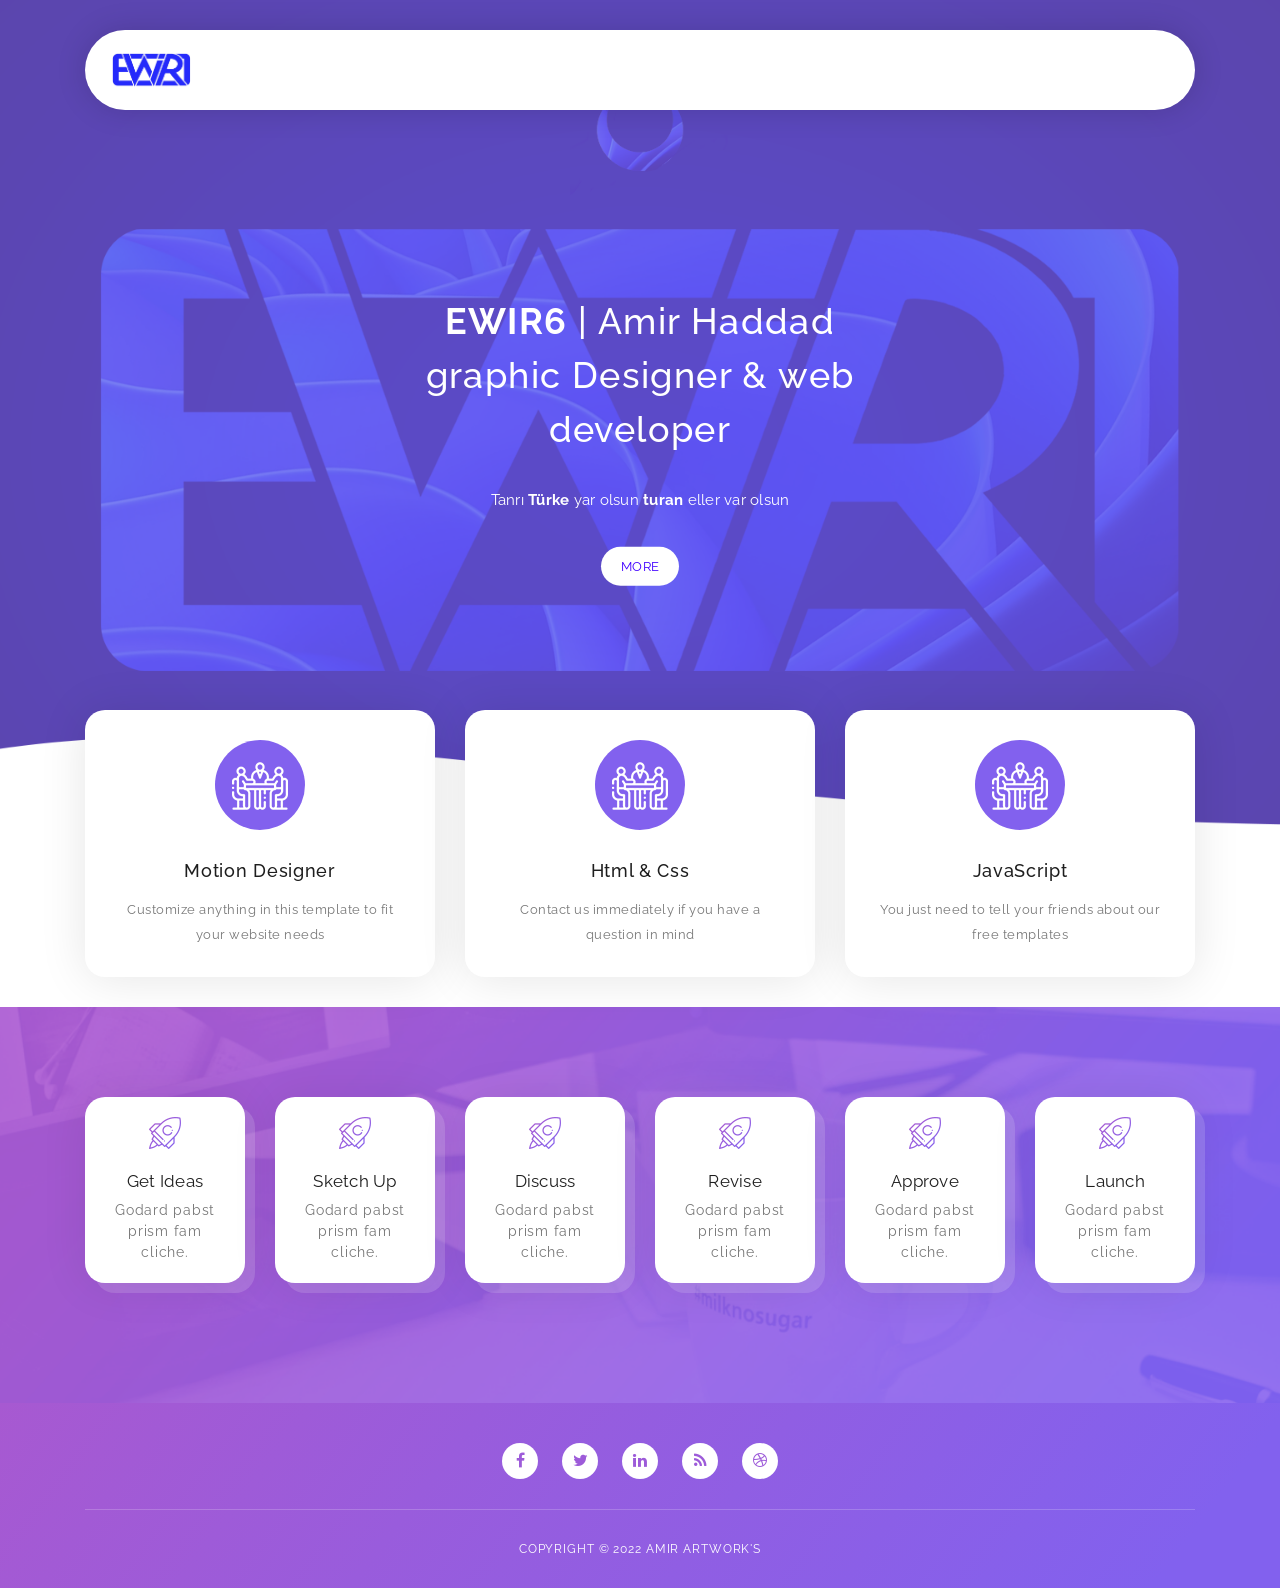
==== commit acb30b05: "1" ====
--- a/index.html
+++ b/index.html
@@ -100,7 +100,7 @@
                                 <div class="icon">
                                     <i><img src="assets/images/featured-item-01.png" alt=""></i>
                                 </div>
-                                <h5 class="features-title">Modern Strategy</h5>
+                                <h5 class="features-title">Motion Designer</h5>
                                 <p>Customize anything in this template to fit your website needs</p>
                             </div>
                         </div>
@@ -112,7 +112,7 @@
                                 <div class="icon">
                                     <i><img src="assets/images/featured-item-01.png" alt=""></i>
                                 </div>
-                                <h5 class="features-title">Best Relationship</h5>
+                                <h5 class="features-title">Html & Css</h5>
                                 <p>Contact us immediately if you have a question in mind</p>
                             </div>
                         </div>
@@ -124,7 +124,7 @@
                                 <div class="icon">
                                     <i><img src="assets/images/featured-item-01.png" alt=""></i>
                                 </div>
-                                <h5 class="features-title">Ultimate Marketing</h5>
+                                <h5 class="features-title">JavaScript</h5>
                                 <p>You just need to tell your friends about our free templates</p>
                             </div>
                         </div>
--- a/assets/css/templatemo-softy-pinko.css
+++ b/assets/css/templatemo-softy-pinko.css
@@ -395,14 +395,14 @@
 }
 
 .header-area .main-nav .logo {
-  transform: scale(0.14); 
+  transform: scale(0.12); 
   float: left;
   margin-top: 10px;
   -webkit-transition: all 0.3s ease 0s;
   -moz-transition: all 0.3s ease 0s;
   -o-transition: all 0.3s ease 0s;
   transition: all 0.3s ease 0s;
-  margin-left: -260px;
+  margin-left: -270px;
   margin-right: 225px;
 }
 
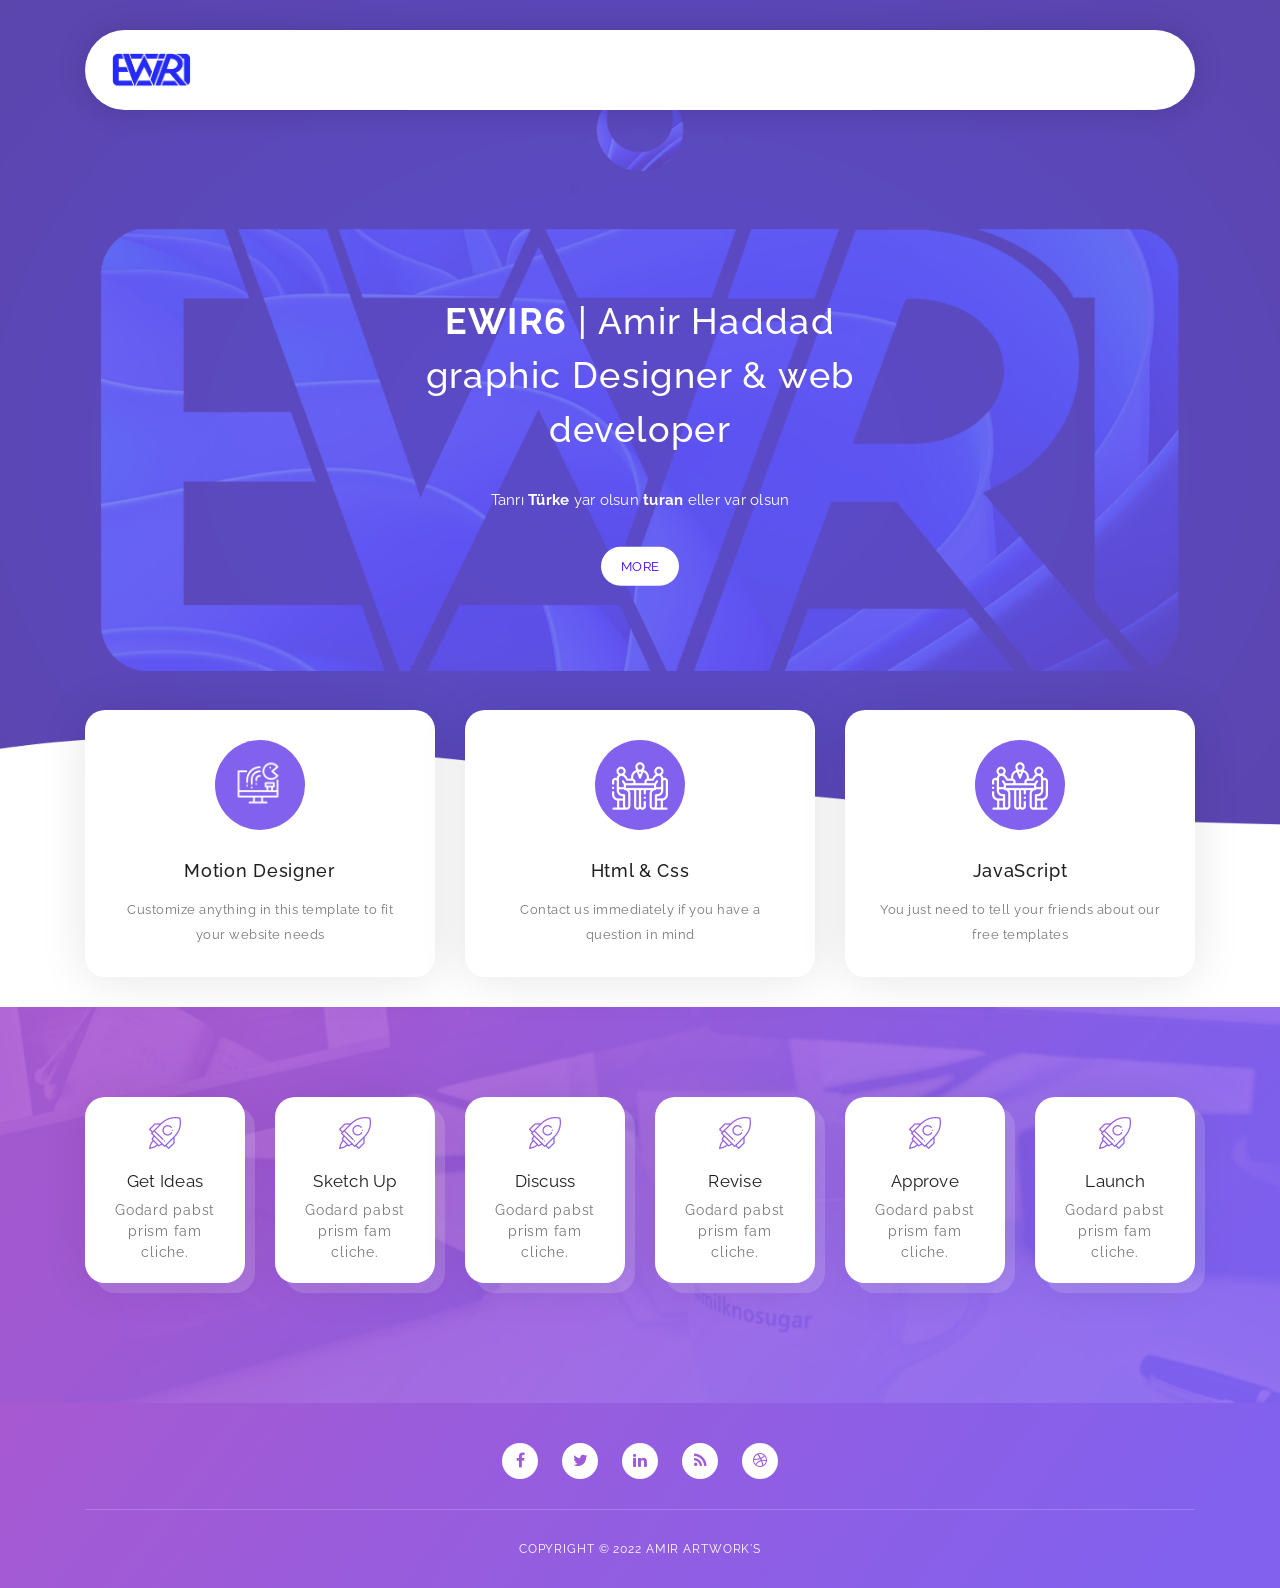
==== commit 756121ea: "1" ====
--- a/index.html
+++ b/index.html
@@ -98,7 +98,7 @@
                         <div class="col-lg-4 col-md-6 col-sm-6 col-12" data-scroll-reveal="enter bottom move 50px over 0.6s after 0.2s">
                             <div class="features-small-item">
                                 <div class="icon">
-                                    <i><img src="assets/images/featured-item-01.png" alt=""></i>
+                                    <i><img src="assets/images/gaming.png"  class="gam" alt=""></i>
                                 </div>
                                 <h5 class="features-title">Motion Designer</h5>
                                 <p>Customize anything in this template to fit your website needs</p>
@@ -110,7 +110,7 @@
                         <div class="col-lg-4 col-md-6 col-sm-6 col-12" data-scroll-reveal="enter bottom move 50px over 0.6s after 0.4s">
                             <div class="features-small-item">
                                 <div class="icon">
-                                    <i><img src="assets/images/featured-item-01.png" alt=""></i>
+                                    <i><img src="assets/images/featured-item-01.png"  alt=""></i>
                                 </div>
                                 <h5 class="features-title">Html & Css</h5>
                                 <p>Contact us immediately if you have a question in mind</p>
--- a/assets/css/templatemo-softy-pinko.css
+++ b/assets/css/templatemo-softy-pinko.css
@@ -465,6 +465,7 @@
   z-index: 99;
   right: 40px;
   display: none;
+  transform: scale(0.8);
 }
 
 .header-area .main-nav .menu-trigger span,
@@ -796,6 +797,13 @@
 .features-small-item .icon i {
   font-size: 18px;
   color: #fff;
+}
+
+.gam {
+  color: #eee;
+  margin-left: -145px;
+  margin-top: -145px;
+  transform: scale(0.12);
 }
 
 .features-small-item .features-title {
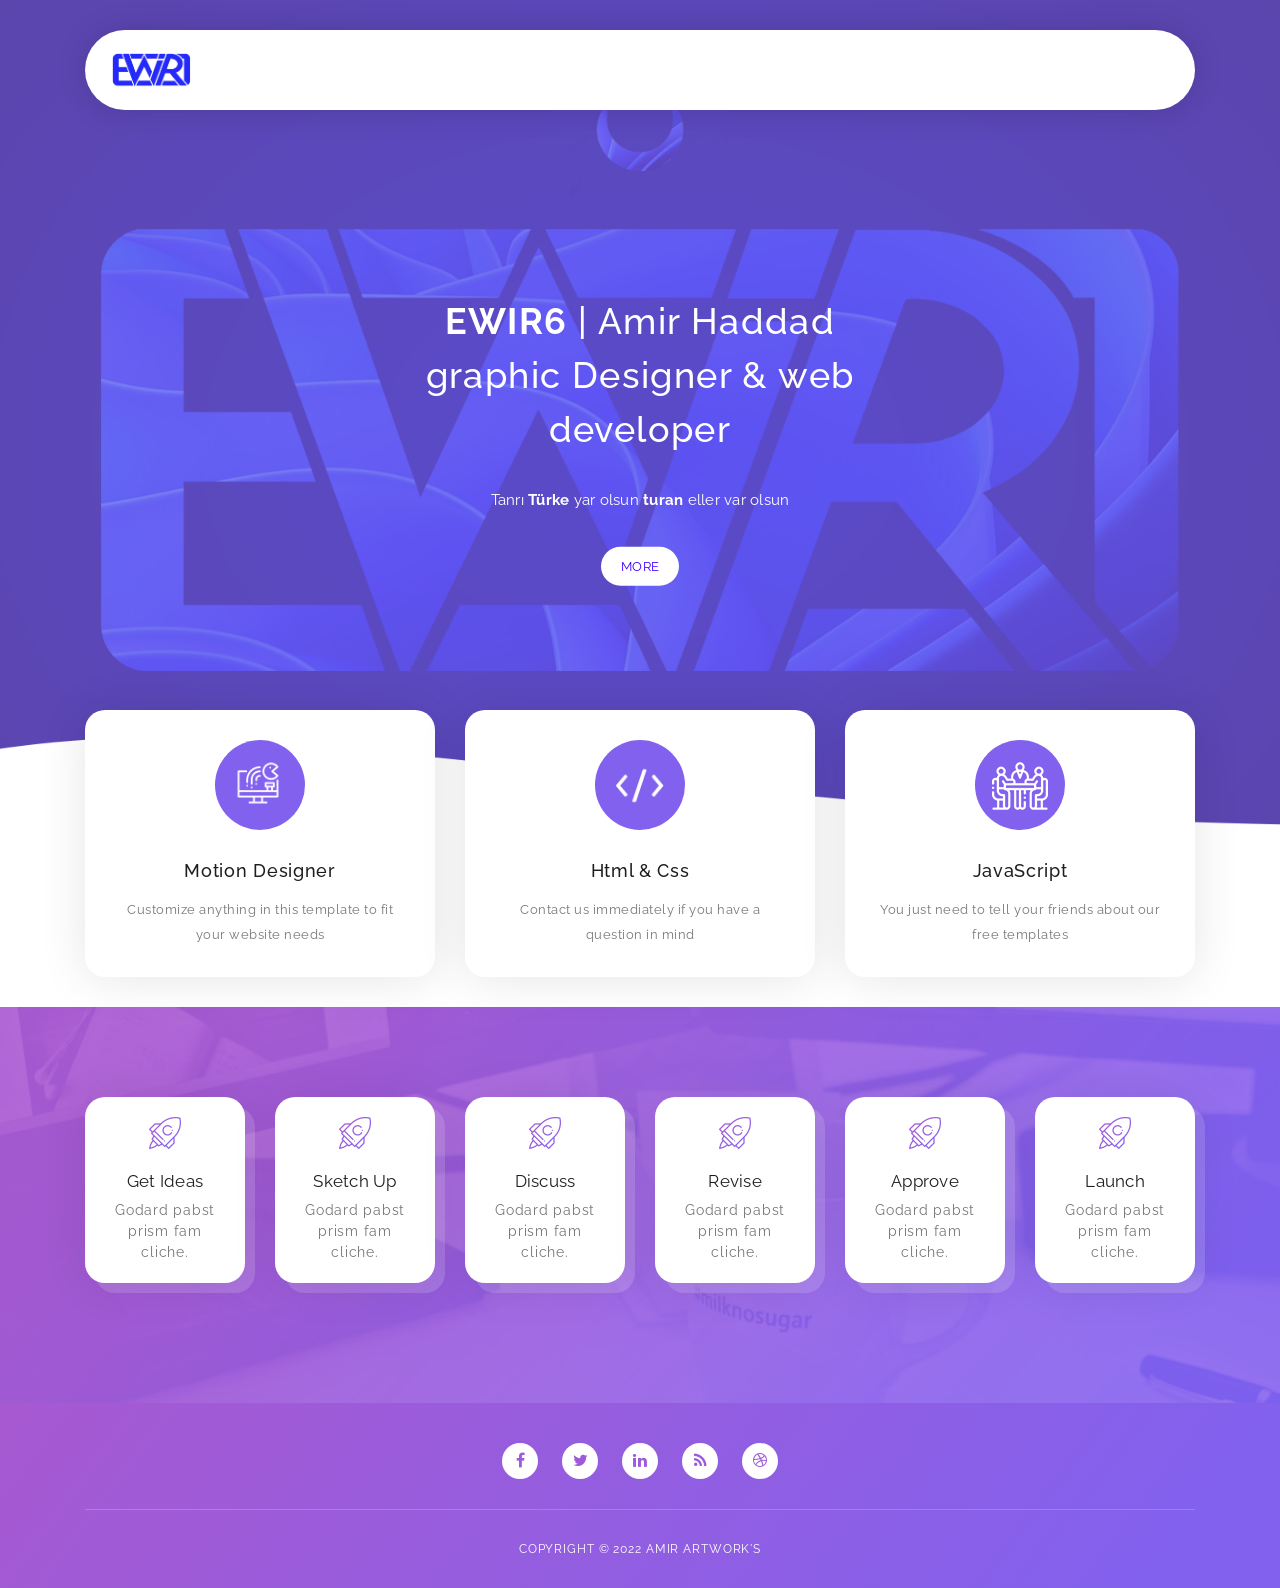
==== commit dcb65bec: "1" ====
--- a/index.html
+++ b/index.html
@@ -110,7 +110,7 @@
                         <div class="col-lg-4 col-md-6 col-sm-6 col-12" data-scroll-reveal="enter bottom move 50px over 0.6s after 0.4s">
                             <div class="features-small-item">
                                 <div class="icon">
-                                    <i><img src="assets/images/featured-item-01.png"  alt=""></i>
+                                    <i><img src="assets/images/coding-icon.png" class="codei" alt=""></i>
                                 </div>
                                 <h5 class="features-title">Html & Css</h5>
                                 <p>Contact us immediately if you have a question in mind</p>
--- a/assets/css/templatemo-softy-pinko.css
+++ b/assets/css/templatemo-softy-pinko.css
@@ -806,6 +806,12 @@
   transform: scale(0.12);
 }
 
+.codei {
+  transform: scale(0.03);
+  margin-left: -755px;
+  margin-top: -754px;
+}
+
 .features-small-item .features-title {
   font-weight: 500;
   font-size: 18px;
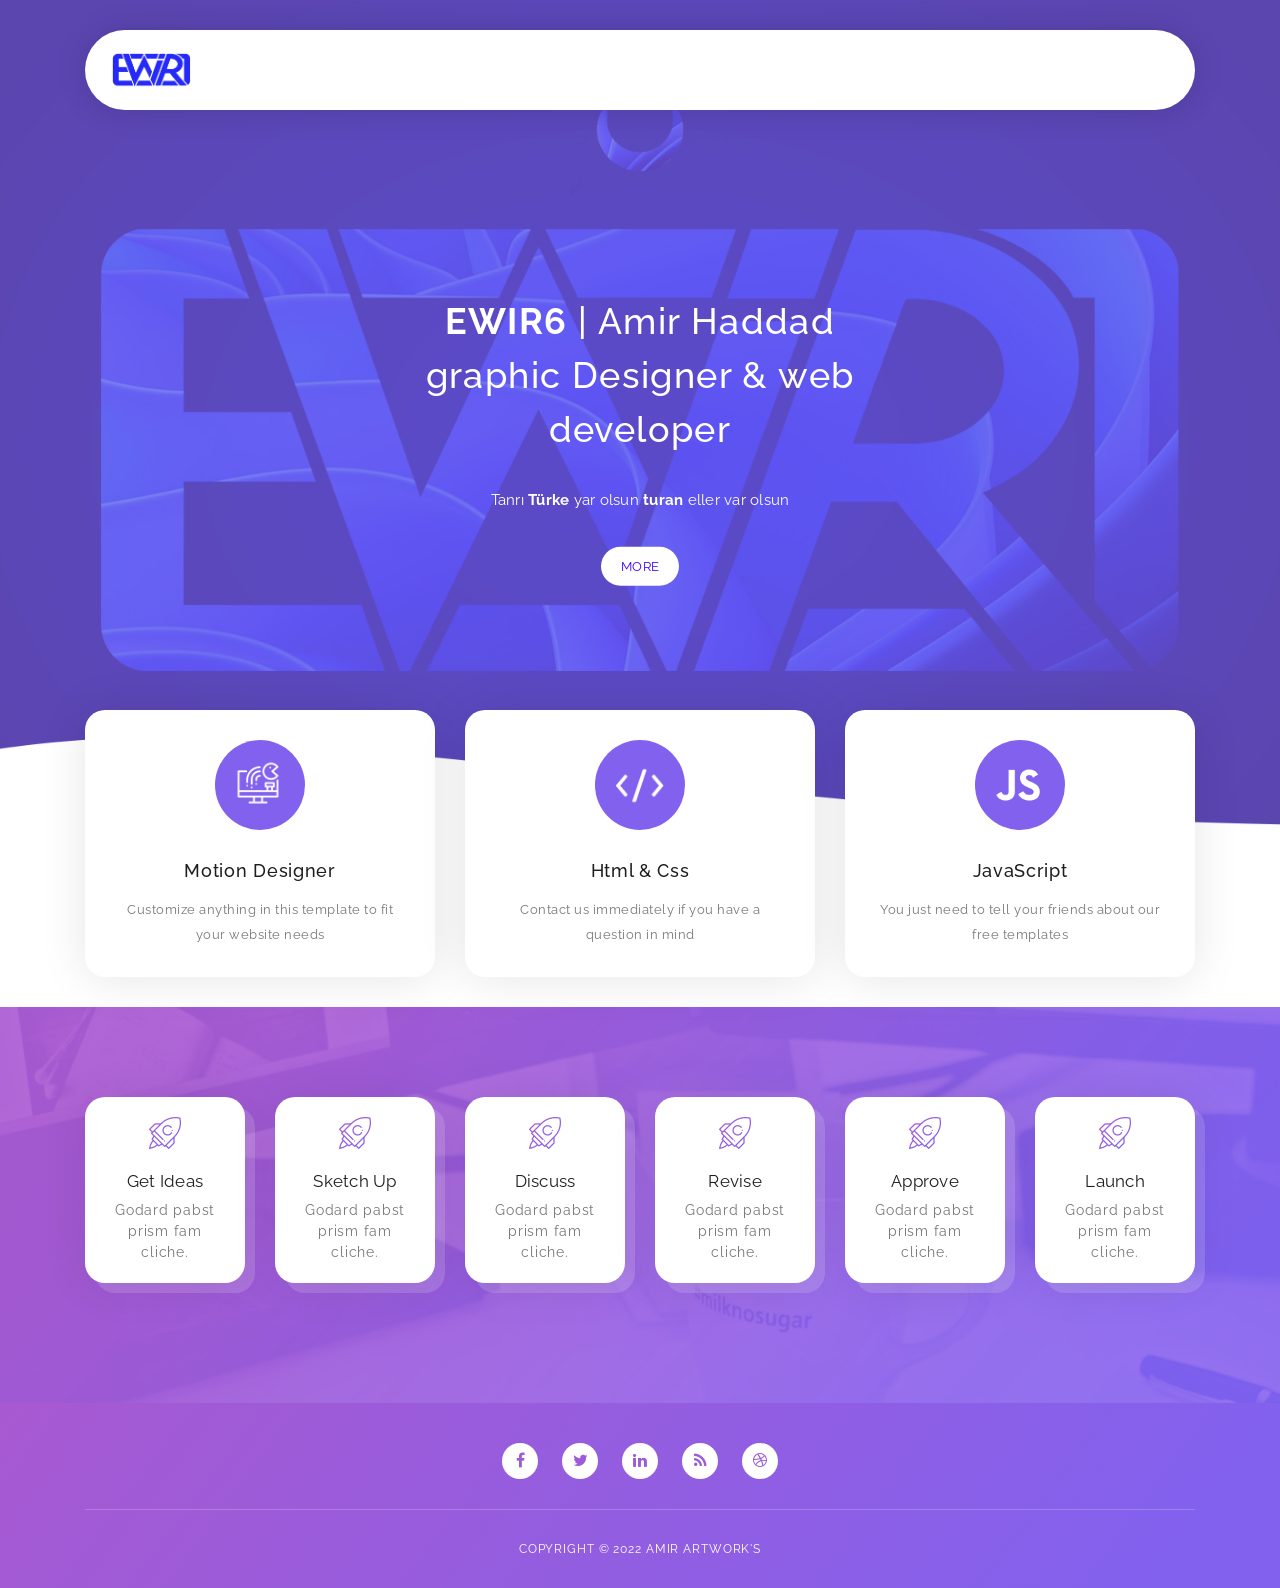
==== commit b129381d: "1" ====
--- a/index.html
+++ b/index.html
@@ -122,7 +122,7 @@
                         <div class="col-lg-4 col-md-6 col-sm-6 col-12" data-scroll-reveal="enter bottom move 50px over 0.6s after 0.6s">
                             <div class="features-small-item">
                                 <div class="icon">
-                                    <i><img src="assets/images/featured-item-01.png" alt=""></i>
+                                    <i><img src="assets/images/JS-icon.png" class="jsi" alt=""></i>
                                 </div>
                                 <h5 class="features-title">JavaScript</h5>
                                 <p>You just need to tell your friends about our free templates</p>
--- a/assets/css/templatemo-softy-pinko.css
+++ b/assets/css/templatemo-softy-pinko.css
@@ -809,7 +809,13 @@
 .codei {
   transform: scale(0.03);
   margin-left: -755px;
-  margin-top: -754px;
+  margin-top: -754px; 
+}
+
+.jsi {
+  transform: scale(0.085);
+  margin-left: -213px;
+  margin-top: -211px;
 }
 
 .features-small-item .features-title {
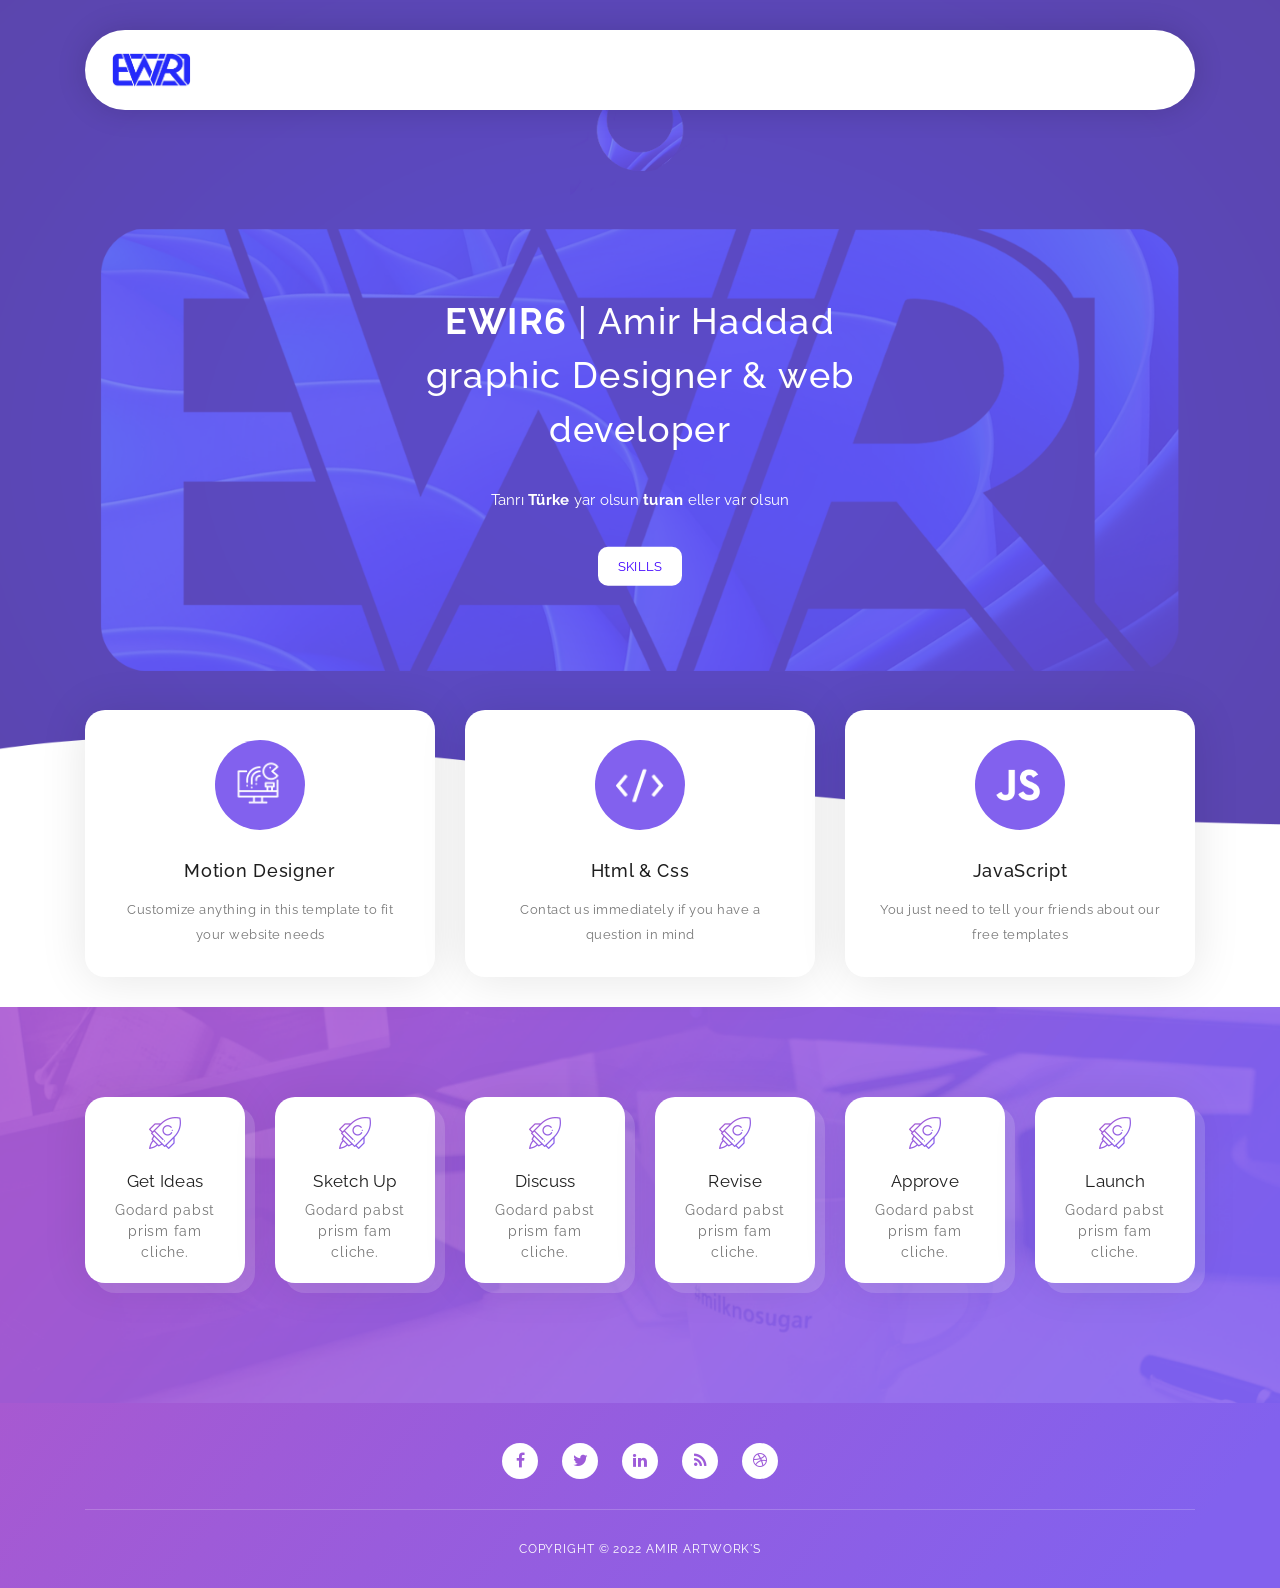
==== commit 83e7b441: "1" ====
--- a/index.html
+++ b/index.html
@@ -79,7 +79,7 @@
                     <div class="offset-xl-3 col-xl-6 offset-lg-2 col-lg-8 col-md-12 col-sm-12">
                         <h1><strong>EWIR6</strong> | Amir Haddad <br>graphic Designer & web developer<br> <strong></strong></h1>
                         <p> Tanrı <strong>Türke</strong> yar olsun <strong> turan</strong> eller var olsun</p>
-                        <a href="#features" class="main-button-slider">More</a>
+                        <a href="#features" class="main-button-slider">Skills</a>
                     </div>
                 </div>
             </div>
--- a/assets/css/templatemo-softy-pinko.css
+++ b/assets/css/templatemo-softy-pinko.css
@@ -311,8 +311,10 @@
 }
 
 a.main-button-slider {
+  width: 300px;
+  margin-top: 0px;
   font-size: 13px;
-  border-radius: 20px;
+  border-radius: 10px;
   padding: 12px 20px;
   background-color: #ffffff;
   text-transform: uppercase;
@@ -325,6 +327,8 @@
 }
 
 a.main-button-slider:hover {
+  transform: scale(0.7);
+  width: 100px;
   background-color: #8261ee;
   color: white;
 }
@@ -774,7 +778,11 @@
 }
 
 .features-small-item:hover .icon {
-  background-color: #ff589e;
+  background-color: #0004ff;
+}
+
+.features-small-item:hover {
+  transform: scale(1.05);
 }
 
 .features-small-item .icon {
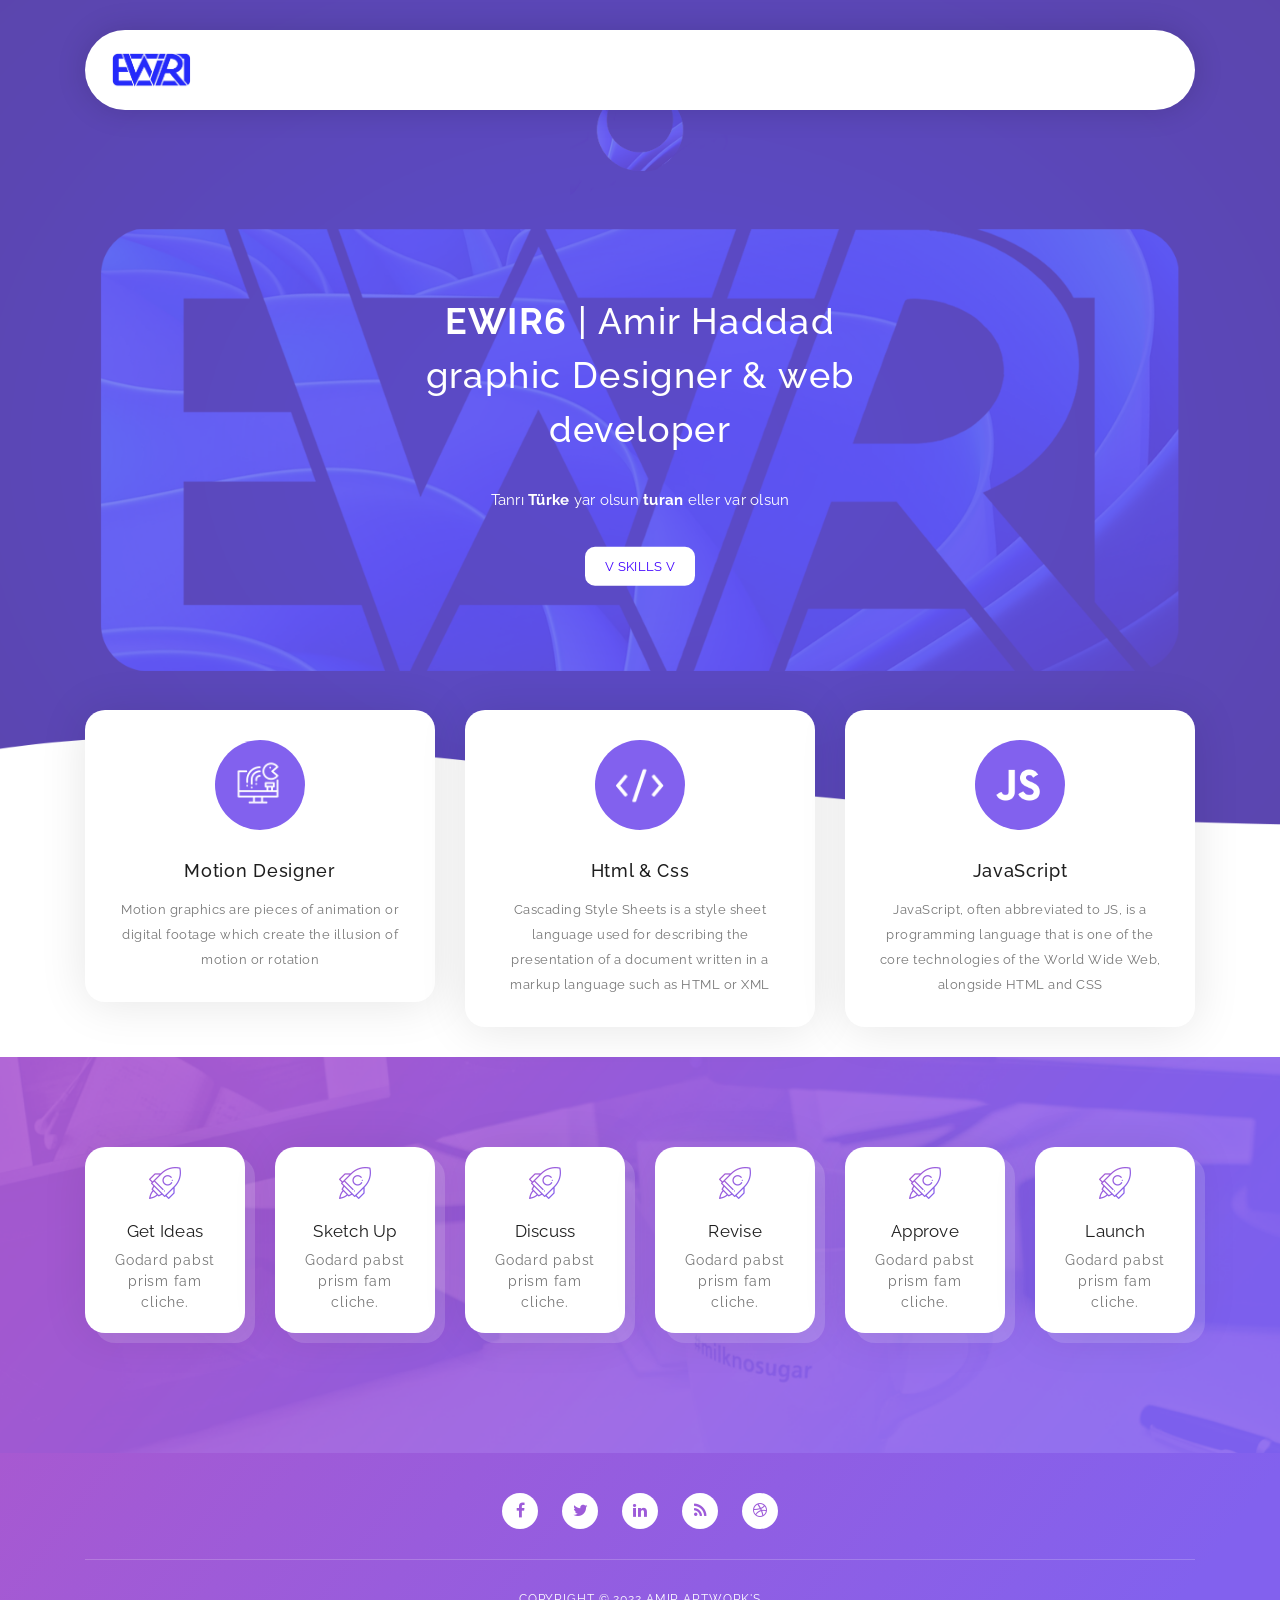
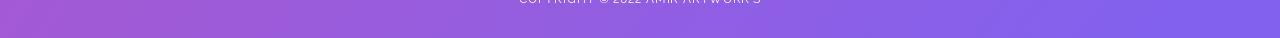
==== commit f41d23b7: "1" ====
--- a/index.html
+++ b/index.html
@@ -79,7 +79,7 @@
                     <div class="offset-xl-3 col-xl-6 offset-lg-2 col-lg-8 col-md-12 col-sm-12">
                         <h1><strong>EWIR6</strong> | Amir Haddad <br>graphic Designer & web developer<br> <strong></strong></h1>
                         <p> Tanrı <strong>Türke</strong> yar olsun <strong> turan</strong> eller var olsun</p>
-                        <a href="#features" class="main-button-slider">Skills</a>
+                        <a href="#features" class="main-button-slider">v Skills v</a>
                     </div>
                 </div>
             </div>
@@ -101,7 +101,7 @@
                                     <i><img src="assets/images/gaming.png"  class="gam" alt=""></i>
                                 </div>
                                 <h5 class="features-title">Motion Designer</h5>
-                                <p>Customize anything in this template to fit your website needs</p>
+                                <p>Motion graphics are pieces of animation or digital footage which create the illusion of motion or rotation</p>
                             </div>
                         </div>
                         <!-- ***** Features Small Item End ***** -->
@@ -113,7 +113,7 @@
                                     <i><img src="assets/images/coding-icon.png" class="codei" alt=""></i>
                                 </div>
                                 <h5 class="features-title">Html & Css</h5>
-                                <p>Contact us immediately if you have a question in mind</p>
+                                <p>Cascading Style Sheets is a style sheet language used for describing the presentation of a document written in a markup language such as HTML or XML</p>
                             </div>
                         </div>
                         <!-- ***** Features Small Item End ***** -->
@@ -125,7 +125,7 @@
                                     <i><img src="assets/images/JS-icon.png" class="jsi" alt=""></i>
                                 </div>
                                 <h5 class="features-title">JavaScript</h5>
-                                <p>You just need to tell your friends about our free templates</p>
+                                <p>JavaScript, often abbreviated to JS, is a programming language that is one of the core technologies of the World Wide Web, alongside HTML and CSS</p>
                             </div>
                         </div>
                         <!-- ***** Features Small Item End ***** -->
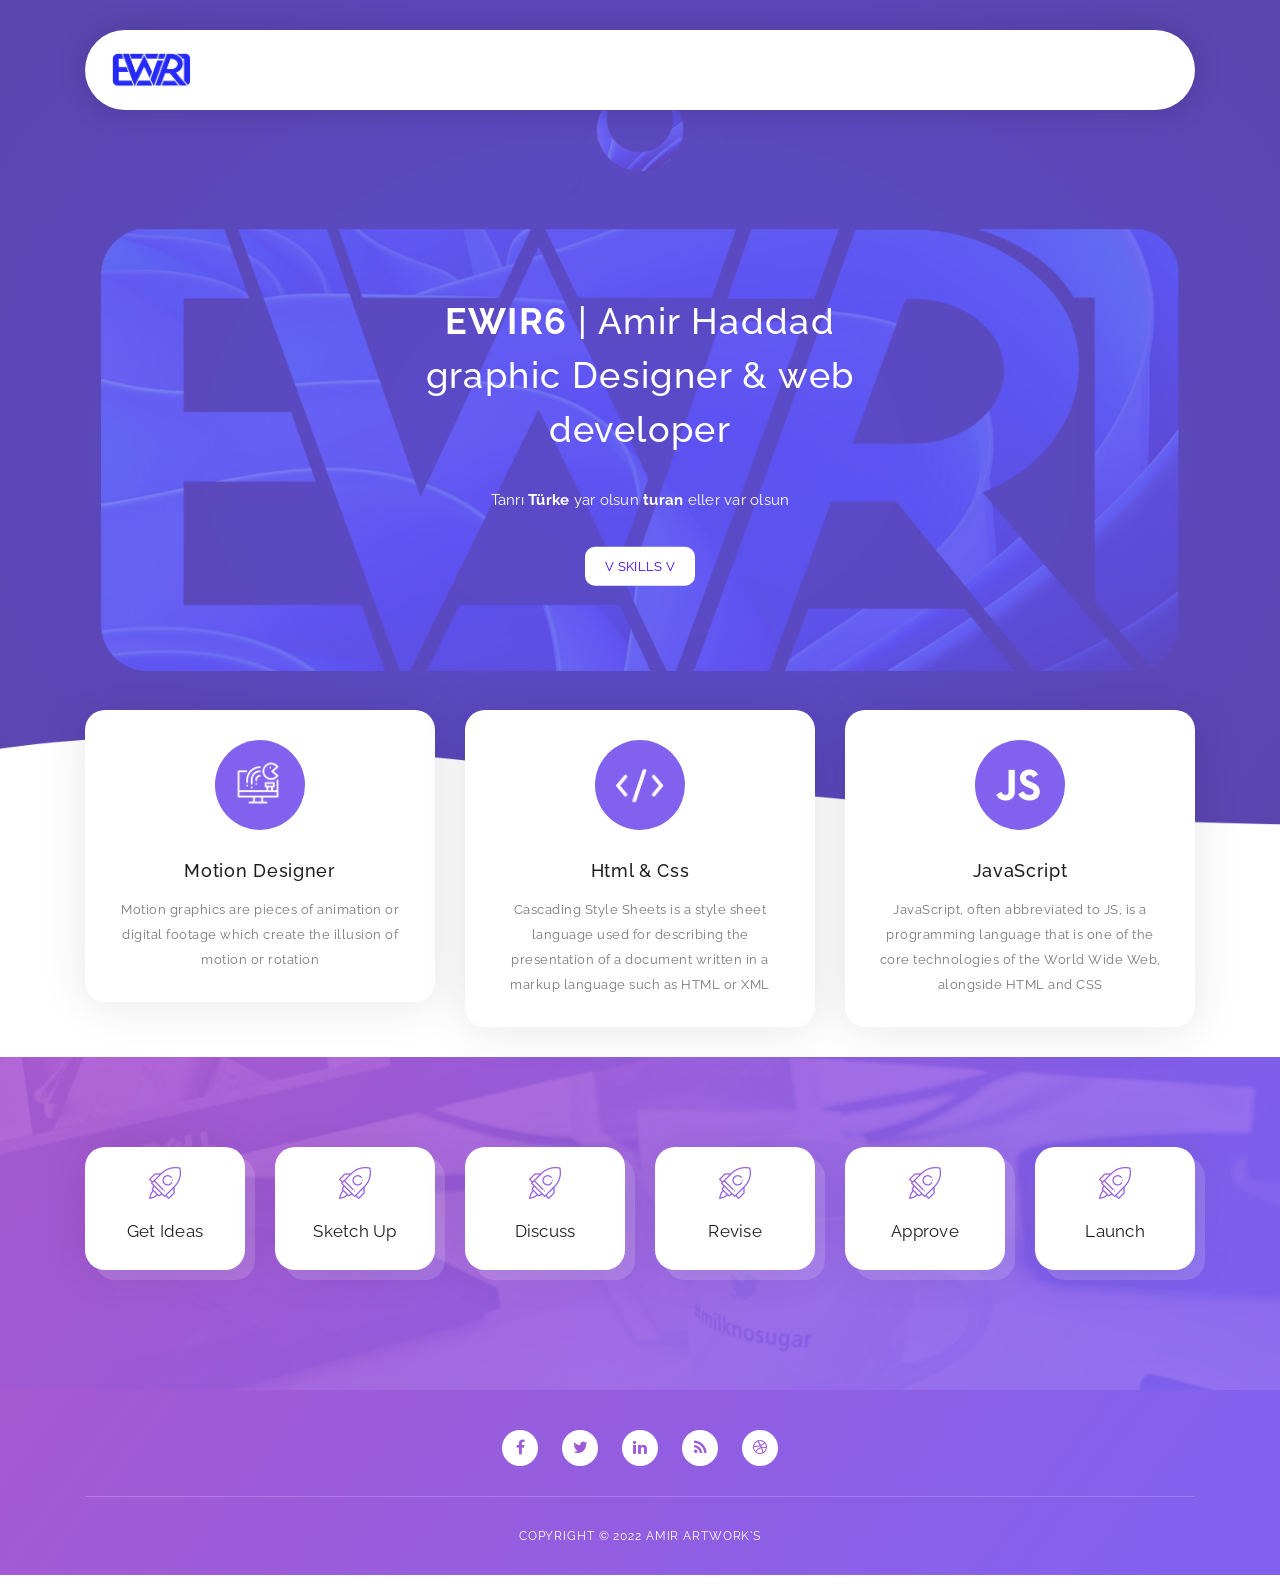
==== commit d90a1445: "Update index.html" ====
--- a/index.html
+++ b/index.html
@@ -202,42 +202,42 @@
                         <a href="#" class="mini-box">
                             <i><img src="assets/images/work-process-item-01.png" alt=""></i>
                             <strong>Get Ideas</strong>
-                            <span>Godard pabst prism fam cliche.</span>
+                            <span></span>
                         </a>
                     </div>
                     <div class="col-lg-2 col-md-3 col-sm-6 col-6">
                         <a href="#" class="mini-box">
                             <i><img src="assets/images/work-process-item-01.png" alt=""></i>
                             <strong>Sketch Up</strong>
-                            <span>Godard pabst prism fam cliche.</span>
+                            <span></span>
                         </a>
                     </div>
                     <div class="col-lg-2 col-md-3 col-sm-6 col-6">
                         <a href="#" class="mini-box">
                             <i><img src="assets/images/work-process-item-01.png" alt=""></i>
                             <strong>Discuss</strong>
-                            <span>Godard pabst prism fam cliche.</span>
+                            <span></span>
                         </a>
                     </div>
                     <div class="col-lg-2 col-md-3 col-sm-6 col-6">
                         <a href="#" class="mini-box">
                             <i><img src="assets/images/work-process-item-01.png" alt=""></i>
                             <strong>Revise</strong>
-                            <span>Godard pabst prism fam cliche.</span>
+                            <span></span>
                         </a>
                     </div>
                     <div class="col-lg-2 col-md-3 col-sm-6 col-6">
                         <a href="#" class="mini-box">
                             <i><img src="assets/images/work-process-item-01.png" alt=""></i>
                             <strong>Approve</strong>
-                            <span>Godard pabst prism fam cliche.</span>
+                            <span></span>
                         </a>
                     </div>
                     <div class="col-lg-2 col-md-3 col-sm-6 col-6">
                         <a href="#" class="mini-box">
                             <i><img src="assets/images/work-process-item-01.png" alt=""></i>
                             <strong>Launch</strong>
-                            <span>Godard pabst prism fam cliche.</span>
+                            <span></span>
                         </a>
                     </div>
                 </div>
